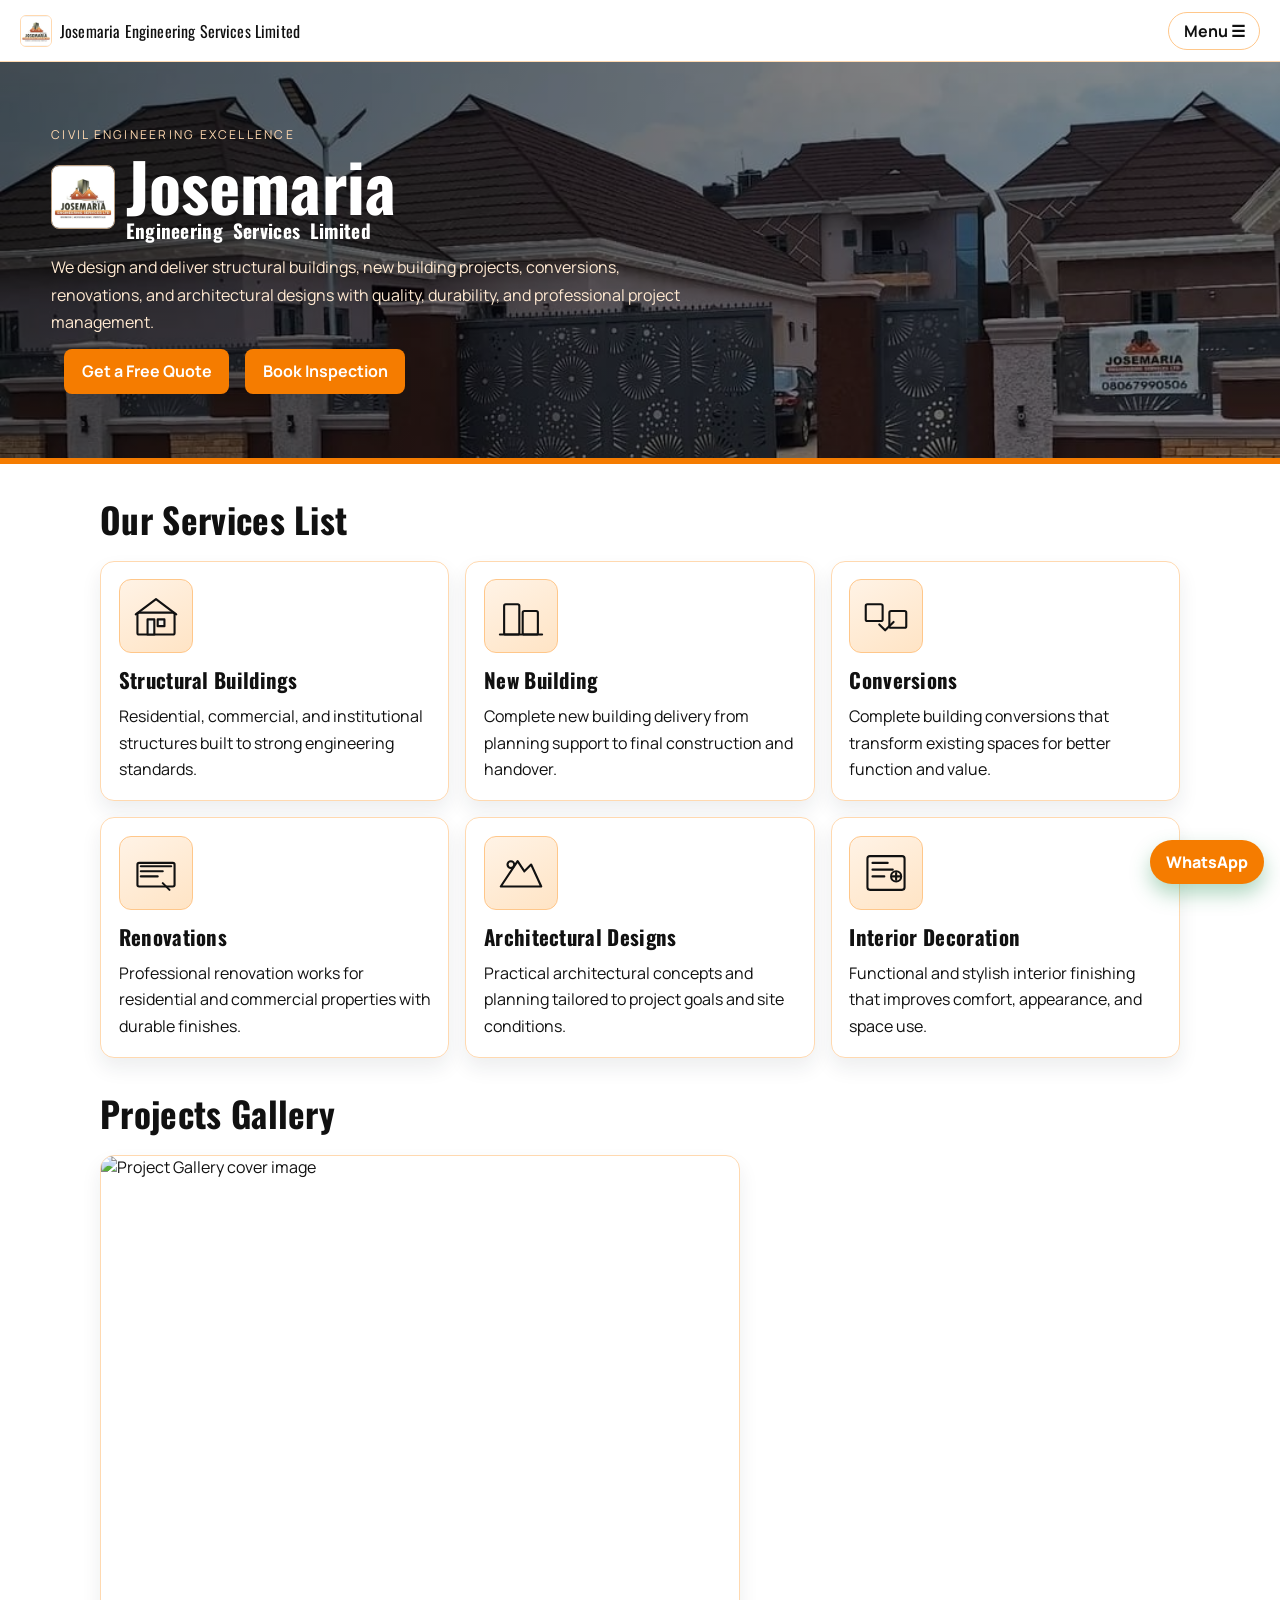
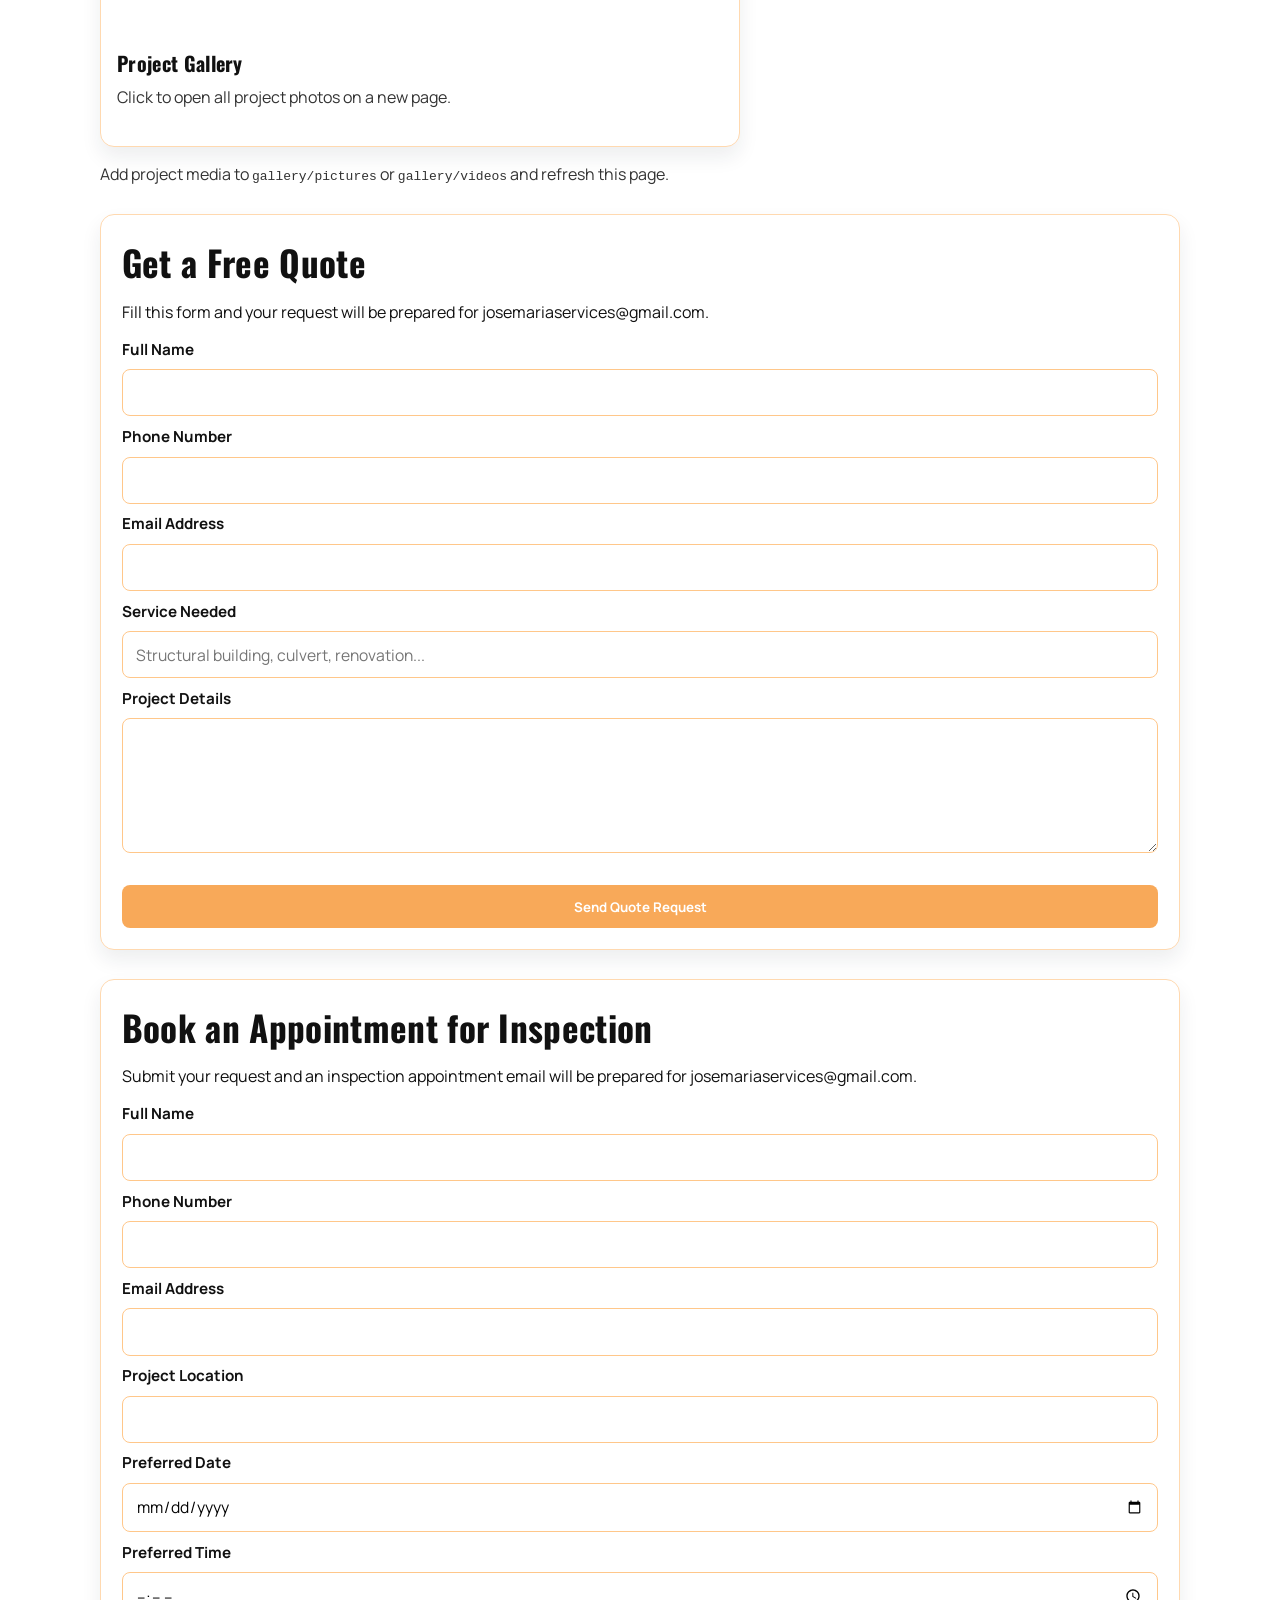
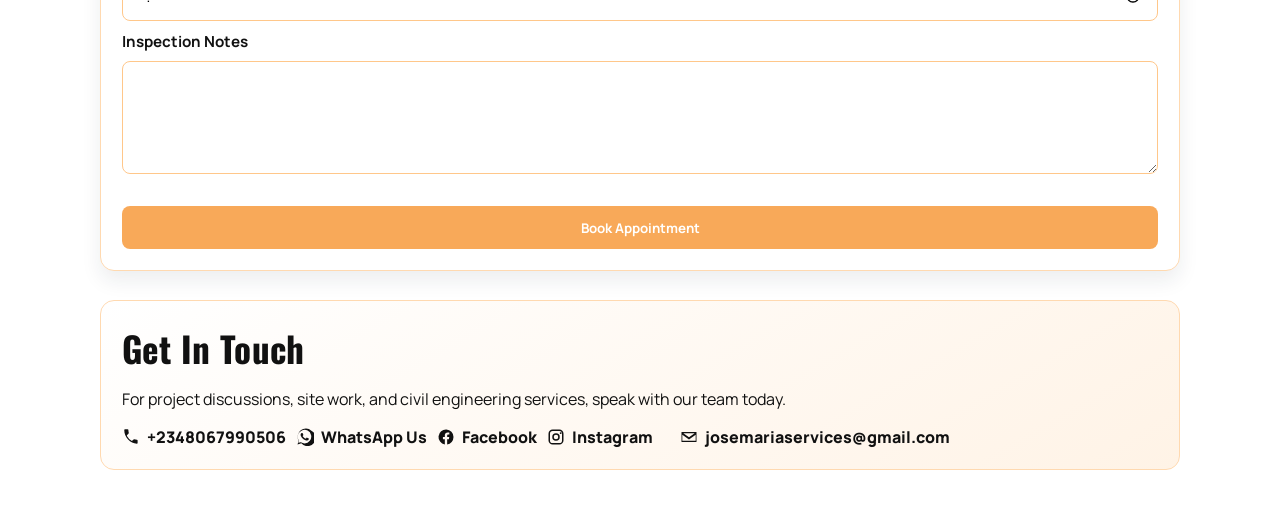
==== index.html @ 74c42b62 "Initial website build for Josemaria Engineering Services Limited" ====
<!doctype html>
<html lang="en">
  <head>
    <meta charset="UTF-8" />
    <meta name="viewport" content="width=device-width, initial-scale=1.0" />
    <title>Josemaria Engineering Services Limited</title>
    <meta
      name="description"
      content="Josemaria Engineering Services Limited delivers structural buildings, new building projects, conversions, renovations, and architectural designs."
    />
    <link rel="preconnect" href="https://fonts.googleapis.com" />
    <link rel="preconnect" href="https://fonts.gstatic.com" crossorigin />
    <link
      href="https://fonts.googleapis.com/css2?family=Oswald:wght@400;500;700&family=Manrope:wght@400;500;700&display=swap"
      rel="stylesheet"
    />
    <script src="https://www.google.com/recaptcha/api.js" async defer></script>
    <link rel="stylesheet" href="styles.css" />
  </head>
  <body>
    <nav class="site-nav" aria-label="Primary navigation">
      <div class="nav-inner">
        <div class="nav-links">
          <details class="nav-menu">
            <summary class="nav-menu-btn" aria-label="Open menu">Menu &#9776;</summary>
            <div class="nav-menu-panel">
              <a href="index.html">Home</a>
              <a href="services.html">Services</a>
              <a href="career.html">Career</a>
              <a href="about.html">About Us</a>
              <a href="index.html#contact-title">Contact</a>
            </div>
          </details>
        </div>
        <a class="nav-brand" href="index.html" aria-label="Josemaria Engineering Services Limited home">
          <img class="nav-logo" src="logo.png" alt="Josemaria Engineering Services Limited logo" />
          <span class="nav-company">Josemaria Engineering Services Limited</span>
        </a>
      </div>
    </nav>

    <header class="hero" aria-labelledby="company-name">
      <p class="eyebrow">Civil Engineering Excellence</p>
      <h1 id="company-name" class="hero-company">
        <img class="hero-company-logo" src="logo.png" alt="Josemaria logo" />
        <span class="hero-company-text">
          <span class="hero-company-main">Josemaria</span>
          <span class="hero-company-sub">
            <span>Engineering</span>
            <span>Services</span>
            <span>Limited</span>
          </span>
        </span>
      </h1>
      <p class="lead">
        We design and deliver structural buildings, new building projects, conversions, renovations, and
        architectural designs with quality, durability, and professional project management.
      </p>
      <a class="quote-hero" href="#quote-form">Get a Free Quote</a>
      <a class="appointment-hero" href="#appointment-form">Book Inspection</a>
    </header>

    <main class="site-shell">
      <section aria-labelledby="services-title">
        <h2 id="services-title">Our Services List</h2>
        <div class="grid">
          <article class="card">
            <div class="service-art" aria-hidden="true">
              <svg viewBox="0 0 64 64">
                <rect x="10" y="28" width="44" height="26" rx="2"></rect>
                <rect x="22" y="36" width="8" height="18" fill="#f6f1e8"></rect>
                <rect x="34" y="36" width="8" height="8" fill="#f6f1e8"></rect>
                <path d="M8 30l24-18 24 18"></path>
              </svg>
            </div>
            <h3>Structural Buildings</h3>
            <p>Residential, commercial, and institutional structures built to strong engineering standards.</p>
          </article>
          <article class="card">
            <div class="service-art" aria-hidden="true">
              <svg viewBox="0 0 64 64">
                <rect x="12" y="18" width="18" height="36" rx="2"></rect>
                <rect x="34" y="26" width="18" height="28" rx="2"></rect>
                <path d="M7 54h50"></path>
              </svg>
            </div>
            <h3>New Building</h3>
            <p>Complete new building delivery from planning support to final construction and handover.</p>
          </article>
          <article class="card">
            <div class="service-art" aria-hidden="true">
              <svg viewBox="0 0 64 64">
                <rect x="8" y="18" width="20" height="20" rx="2"></rect>
                <rect x="36" y="26" width="20" height="20" rx="2"></rect>
                <path d="M24 42l7 7 10-10"></path>
              </svg>
            </div>
            <h3>Conversions</h3>
            <p>Complete building conversions that transform existing spaces for better function and value.</p>
          </article>
          <article class="card">
            <div class="service-art" aria-hidden="true">
              <svg viewBox="0 0 64 64">
                <rect x="10" y="20" width="44" height="28" rx="2"></rect>
                <path d="M14 24h36M14 30h26M14 36h20"></path>
                <path d="M40 44l8 8"></path>
              </svg>
            </div>
            <h3>Renovations</h3>
            <p>Professional renovation works for residential and commercial properties with durable finishes.</p>
          </article>
          <article class="card">
            <div class="service-art" aria-hidden="true">
              <svg viewBox="0 0 64 64">
                <path d="M8 48l20-30 8 12 8-8 12 26H8z"></path>
                <circle cx="20" cy="22" r="4"></circle>
              </svg>
            </div>
            <h3>Architectural Designs</h3>
            <p>Practical architectural concepts and planning tailored to project goals and site conditions.</p>
          </article>
          <article class="card">
            <div class="service-art" aria-hidden="true">
              <svg viewBox="0 0 64 64">
                <rect x="10" y="12" width="44" height="40" rx="3"></rect>
                <path d="M16 20h18M16 28h24M16 36h14"></path>
                <circle cx="44" cy="36" r="6"></circle>
                <path d="M44 32v8M40 36h8"></path>
              </svg>
            </div>
            <h3>Interior Decoration</h3>
            <p>Functional and stylish interior finishing that improves comfort, appearance, and space use.</p>
          </article>
        </div>
      </section>

      <section aria-labelledby="projects-title">
        <h2 id="projects-title">Projects Gallery</h2>
        <a class="gallery-cover" id="gallery-cover" href="gallery.html" hidden>
          <img id="gallery-cover-image" class="gallery-cover-image" src="" alt="Project Gallery cover image" loading="lazy" />
          <div class="gallery-cover-body">
            <h3>Project Gallery</h3>
            <p>Click to open all project photos on a new page.</p>
            <span id="gallery-count" class="gallery-count"></span>
          </div>
        </a>
        <p class="gallery-empty" id="gallery-empty" hidden>
          Add project media to <code>gallery/pictures</code> or <code>gallery/videos</code> and refresh this page.
        </p>
      </section>

      <section class="quote-section" id="quote-form" aria-labelledby="quote-title">
        <h2 id="quote-title">Get a Free Quote</h2>
        <p>Fill this form and your request will be prepared for josemariaservices@gmail.com.</p>
        <form class="quote-form" action="mailto:josemariaservices@gmail.com" method="post" enctype="text/plain">
          <label for="name">Full Name</label>
          <input id="name" name="Full Name" type="text" required />

          <label for="phone">Phone Number</label>
          <input id="phone" name="Phone Number" type="tel" required />

          <label for="email">Email Address</label>
          <input id="email" name="Email Address" type="email" required />

          <label for="service">Service Needed</label>
          <input id="service" name="Service Needed" type="text" placeholder="Structural building, culvert, renovation..." required />

          <label for="details">Project Details</label>
          <textarea id="details" name="Project Details" rows="5" required></textarea>

          <div class="recaptcha-wrap">
            <div class="g-recaptcha" data-sitekey="YOUR_RECAPTCHA_SITE_KEY" data-callback="onQuoteCaptcha"></div>
          </div>

          <button id="quote-submit" type="submit" disabled>Send Quote Request</button>
        </form>
      </section>

      <section class="appointment-section" id="appointment-form" aria-labelledby="appointment-title">
        <h2 id="appointment-title">Book an Appointment for Inspection</h2>
        <p>Submit your request and an inspection appointment email will be prepared for josemariaservices@gmail.com.</p>
        <form class="appointment-form" action="mailto:josemariaservices@gmail.com" method="post" enctype="text/plain">
          <label for="appointment-name">Full Name</label>
          <input id="appointment-name" name="Full Name" type="text" required />

          <label for="appointment-phone">Phone Number</label>
          <input id="appointment-phone" name="Phone Number" type="tel" required />

          <label for="appointment-email">Email Address</label>
          <input id="appointment-email" name="Email Address" type="email" required />

          <label for="appointment-location">Project Location</label>
          <input id="appointment-location" name="Project Location" type="text" required />

          <label for="appointment-date">Preferred Date</label>
          <input id="appointment-date" name="Preferred Date" type="date" required />

          <label for="appointment-time">Preferred Time</label>
          <input id="appointment-time" name="Preferred Time" type="time" required />

          <label for="appointment-notes">Inspection Notes</label>
          <textarea id="appointment-notes" name="Inspection Notes" rows="4" required></textarea>

          <div class="recaptcha-wrap">
            <div class="g-recaptcha" data-sitekey="YOUR_RECAPTCHA_SITE_KEY" data-callback="onAppointmentCaptcha"></div>
          </div>

          <button id="appointment-submit" type="submit" disabled>Book Appointment</button>
        </form>
      </section>

      <section class="contact" aria-labelledby="contact-title">
        <h2 id="contact-title">Get In Touch</h2>
        <p>For project discussions, site work, and civil engineering services, speak with our team today.</p>
        <div class="contact-options straight-line">
          <a class="contact-option-link" href="tel:+2348067990506">
            <svg class="contact-option-icon" viewBox="0 0 24 24" aria-hidden="true">
              <path d="M6.6 10.8a15.2 15.2 0 0 0 6.6 6.6l2.2-2.2a1 1 0 0 1 1-.24c1.08.36 2.22.54 3.42.54a1 1 0 0 1 1 1V20a1 1 0 0 1-1 1C11.3 21 3 12.7 3 2.8a1 1 0 0 1 1-1h3.5a1 1 0 0 1 1 1c0 1.2.18 2.34.54 3.42a1 1 0 0 1-.24 1l-2.2 2.58z"></path>
            </svg>
            +2348067990506
          </a>
          <a class="contact-option-link" href="https://wa.me/2348067990506" target="_blank" rel="noreferrer">
            <svg class="contact-option-icon" viewBox="0 0 24 24" aria-hidden="true">
              <path d="M20.5 3.5A11 11 0 0 0 3.56 17.06L2 22l5.06-1.52A11 11 0 1 0 20.5 3.5zm-8.95 17c-1.76 0-3.49-.47-5-1.36l-.36-.21-3 .9.9-2.93-.23-.38a9.01 9.01 0 1 1 7.69 3.98zm4.93-6.74c-.27-.14-1.57-.77-1.81-.86-.24-.09-.42-.14-.6.14s-.69.86-.85 1.04c-.16.18-.32.2-.6.07-.27-.14-1.13-.42-2.15-1.35-.8-.71-1.34-1.6-1.5-1.87-.16-.27-.02-.42.12-.56.13-.13.27-.32.4-.47.14-.16.18-.27.27-.45.09-.18.05-.34-.02-.47-.07-.14-.6-1.45-.83-1.98-.22-.54-.45-.46-.6-.47h-.51c-.18 0-.47.07-.72.34-.24.27-.95.93-.95 2.26s.98 2.62 1.11 2.81c.14.18 1.9 2.9 4.62 4.06.65.28 1.16.45 1.56.57.66.21 1.25.18 1.72.11.52-.08 1.57-.64 1.79-1.26.22-.63.22-1.16.16-1.27-.07-.11-.24-.18-.51-.32z"></path>
            </svg>
            WhatsApp Us
          </a>
          <a class="contact-option-link" href="https://www.facebook.com/josemariaservices" target="_blank" rel="noreferrer">
            <svg class="contact-option-icon" viewBox="0 0 24 24" aria-hidden="true">
              <path d="M22 12a10 10 0 1 0-11.56 9.88v-6.99H7.9V12h2.54V9.8c0-2.5 1.49-3.88 3.77-3.88 1.09 0 2.23.2 2.23.2v2.46h-1.26c-1.24 0-1.63.77-1.63 1.56V12h2.77l-.44 2.89h-2.33v6.99A10 10 0 0 0 22 12z"></path>
            </svg>
            Facebook
          </a>
          <a class="contact-option-link" href="https://www.instagram.com/_josemariaservices" target="_blank" rel="noreferrer">
            <svg class="contact-option-icon" viewBox="0 0 24 24" aria-hidden="true">
              <path d="M7.5 2h9A5.5 5.5 0 0 1 22 7.5v9a5.5 5.5 0 0 1-5.5 5.5h-9A5.5 5.5 0 0 1 2 16.5v-9A5.5 5.5 0 0 1 7.5 2zm0 2A3.5 3.5 0 0 0 4 7.5v9A3.5 3.5 0 0 0 7.5 20h9a3.5 3.5 0 0 0 3.5-3.5v-9A3.5 3.5 0 0 0 16.5 4h-9zm10.75 1.5a1.25 1.25 0 1 1 0 2.5 1.25 1.25 0 0 1 0-2.5zM12 7a5 5 0 1 1 0 10 5 5 0 0 1 0-10zm0 2a3 3 0 1 0 0 6 3 3 0 0 0 0-6z"></path>
            </svg>
            Instagram
          </a>
          <a class="email-link" href="mailto:josemariaservices@gmail.com" aria-label="Email josemariaservices@gmail.com">
            <svg class="email-icon" viewBox="0 0 24 24" aria-hidden="true">
              <path d="M3 6h18v12H3V6zm2.2 1.5L12 12.4l6.8-4.9H5.2zm14.8 9V9.2L12 14.9 4 9.2v7.3h16z"></path>
            </svg>
            josemariaservices@gmail.com
          </a>
        </div>
      </section>
    </main>

    <a class="whatsapp-float" href="https://wa.me/2348067990506" target="_blank" rel="noreferrer" aria-label="Chat on WhatsApp">WhatsApp</a>

    <script>
      const galleryCover = document.getElementById("gallery-cover");
      const galleryCoverImage = document.getElementById("gallery-cover-image");
      const galleryCount = document.getElementById("gallery-count");
      const emptyState = document.getElementById("gallery-empty");
      const quoteForm = document.querySelector(".quote-form");
      const appointmentForm = document.querySelector(".appointment-form");
      const quoteSubmit = document.getElementById("quote-submit");
      const appointmentSubmit = document.getElementById("appointment-submit");
      let quoteCaptchaPassed = false;
      let appointmentCaptchaPassed = false;

      function getCoverIndex(images) {
        const projectCoverIndex = images.findIndex((img) => /project\.png/i.test(img));
        if (projectCoverIndex >= 0) {
          return projectCoverIndex;
        }

        const galleryOneIndex = images.findIndex((img) => /galleryphoto1\./i.test(img));
        return galleryOneIndex >= 0 ? galleryOneIndex : 0;
      }

      function sortGallery(images) {
        return [...images].sort((a, b) => {
          const aIsCover = /project\.png/i.test(a) ? 0 : /galleryphoto1\./i.test(a) ? 1 : 2;
          const bIsCover = /project\.png/i.test(b) ? 0 : /galleryphoto1\./i.test(b) ? 1 : 2;
          if (aIsCover !== bIsCover) {
            return aIsCover - bIsCover;
          }
          return a.localeCompare(b);
        });
      }

      function toggleSubmitButtons() {
        quoteSubmit.disabled = !quoteCaptchaPassed;
        appointmentSubmit.disabled = !appointmentCaptchaPassed;
      }

      window.onQuoteCaptcha = function () {
        quoteCaptchaPassed = true;
        toggleSubmitButtons();
      };

      window.onAppointmentCaptcha = function () {
        appointmentCaptchaPassed = true;
        toggleSubmitButtons();
      };

      quoteForm.addEventListener("submit", (event) => {
        if (!quoteCaptchaPassed) {
          event.preventDefault();
          alert("Please complete the 'I am not a robot' check before sending your quote request.");
        }
      });

      appointmentForm.addEventListener("submit", (event) => {
        if (!appointmentCaptchaPassed) {
          event.preventDefault();
          alert("Please complete the 'I am not a robot' check before booking your appointment.");
        }
      });

      function renderProjects(images) {
        if (!images.length) {
          emptyState.hidden = false;
          galleryCover.hidden = true;
          return;
        }

        emptyState.hidden = true;
        const coverSrc = images[getCoverIndex(images)];
        galleryCoverImage.src = coverSrc;
        galleryCount.textContent = `${images.length} photos`;
        galleryCover.hidden = false;
      }

      fetch("/api/gallery")
        .then((res) => res.json())
        .then((data) => {
          const images = Array.isArray(data.images) ? sortGallery(data.images) : [];
          renderProjects(images);
        })
        .catch(() => renderProjects([]));
    </script>
  </body>
</html>
---- styles.css ----
:root {
  --steel-900: #111111;
  --steel-800: #1b1b1b;
  --steel-700: #242424;
  --sand-100: #fff3e6;
  --sand-50: #ffffff;
  --accent: #f57c00;
  --accent-dark: #d86800;
  --text: #111111;
  --white: #ffffff;
}

* {
  box-sizing: border-box;
}

body {
  margin: 0;
  font-family: "Manrope", sans-serif;
  color: var(--text);
  background: #ffffff;
}

.site-nav {
  position: sticky;
  top: 0;
  z-index: 120;
  background: #ffffff;
  border-bottom: 1px solid #ffd9b0;
  padding: 0.72rem 1rem;
}

.nav-inner {
  width: min(1240px, 100%);
  margin: 0 auto;
  display: flex;
  flex-wrap: wrap;
  justify-content: space-between;
  align-items: center;
  gap: 0.8rem;
}

.nav-links {
  order: 2;
  margin-left: auto;
  position: relative;
}

.nav-menu {
  position: relative;
}

.nav-menu-btn {
  list-style: none;
  border: 1px solid #ffc78a;
  border-radius: 999px;
  padding: 0.45rem 0.9rem;
  font-weight: 700;
  color: #111111;
  background: #ffffff;
  cursor: pointer;
}

.nav-menu-btn:hover,
.nav-menu-btn:focus-visible {
  color: #d86800;
  border-color: #f57c00;
}

.nav-menu-btn::-webkit-details-marker {
  display: none;
}

.nav-menu-panel {
  position: absolute;
  right: 0;
  top: calc(100% + 0.45rem);
  min-width: 220px;
  background: #ffffff;
  border: 1px solid #ffd9b0;
  border-radius: 12px;
  box-shadow: 0 12px 24px rgba(17, 17, 17, 0.12);
  padding: 0.45rem;
}

.nav-menu-panel a {
  display: block;
  text-decoration: none;
  color: #111111;
  font-weight: 700;
  border-radius: 8px;
  padding: 0.5rem 0.6rem;
}

.nav-menu-panel a:hover,
.nav-menu-panel a:focus-visible {
  background: #fff3e6;
  color: #d86800;
}

.nav-brand {
  order: 1;
  margin-right: auto;
  display: inline-flex;
  align-items: center;
  gap: 0.5rem;
  text-decoration: none;
  color: #111111;
}

.nav-logo {
  width: 32px;
  height: 32px;
  border-radius: 6px;
  border: 1px solid #ffd9b0;
  object-fit: cover;
}

.nav-company {
  font-family: "Oswald", sans-serif;
  font-size: 1rem;
  letter-spacing: 0.01rem;
  line-height: 1;
}

.hero {
  background:
    linear-gradient(115deg, rgba(0, 0, 0, 0.62), rgba(0, 0, 0, 0.36)),
    url("header.png") center / cover no-repeat,
    linear-gradient(130deg, var(--steel-900), var(--steel-700));
  color: var(--white);
  padding: clamp(2rem, 5vw, 4.5rem) clamp(1rem, 4vw, 5rem);
  border-bottom: 6px solid var(--accent);
  animation: rise 700ms ease-out both;
}

.brand-bar {
  margin-bottom: 1rem;
}

.logo {
  width: clamp(88px, 12vw, 130px);
  height: auto;
  display: block;
  border-radius: 10px;
  border: 1px solid rgba(255, 255, 255, 0.25);
  background: rgba(255, 255, 255, 0.08);
}

.eyebrow {
  margin: 0;
  text-transform: uppercase;
  letter-spacing: 0.14rem;
  font-size: 0.76rem;
  color: #ffd9b0;
}

h1,
h2,
h3 {
  font-family: "Oswald", sans-serif;
  letter-spacing: 0.02rem;
  margin-top: 0;
}

h1 {
  margin: 0.65rem 0 0.9rem;
  font-size: clamp(2rem, 5vw, 4rem);
  line-height: 1.08;
  max-width: 14ch;
}

.hero-company {
  display: inline-flex;
  align-items: center;
  gap: 0.65rem;
  max-width: 100%;
}

.hero-company-logo {
  width: clamp(44px, 7vw, 64px);
  height: clamp(44px, 7vw, 64px);
  object-fit: cover;
  border-radius: 8px;
  border: 1px solid rgba(255, 217, 176, 0.7);
  flex: 0 0 auto;
}

.hero-company-text {
  display: inline-flex;
  flex-direction: column;
  line-height: 1;
  min-width: max-content;
}

.hero-company-main {
  font-size: clamp(2.2rem, 5.2vw, 4.2rem);
  line-height: 0.96;
  letter-spacing: 0.01rem;
}

.hero-company-sub {
  margin-top: 0.2rem;
  display: flex;
  justify-content: flex-start;
  gap: clamp(0.25rem, 0.8vw, 0.6rem);
  font-size: clamp(0.82rem, 1.7vw, 1.2rem);
  letter-spacing: 0.02rem;
  color: #ffffff;
}

.lead {
  margin: 0;
  max-width: 65ch;
  line-height: 1.7;
  color: #ffe9d1;
}

.cta {
  margin-top: 1.35rem;
  display: inline-block;
  text-decoration: none;
  color: var(--white);
  background: var(--accent);
  padding: 0.72rem 1.1rem;
  border-radius: 8px;
  font-weight: 700;
  transition: background-color 180ms ease, transform 180ms ease;
}

.cta:hover,
.cta:focus-visible {
  background: var(--accent-dark);
  transform: translateY(-2px);
}

.quote-hero {
  margin-top: 0.8rem;
  margin-left: 0.8rem;
  display: inline-block;
  text-decoration: none;
  color: #ffffff;
  background: #f57c00;
  padding: 0.72rem 1.1rem;
  border-radius: 8px;
  font-weight: 700;
  transition: background-color 180ms ease, transform 180ms ease;
}

.quote-hero:hover,
.quote-hero:focus-visible {
  background: #d86800;
  transform: translateY(-2px);
}

.appointment-hero {
  margin-top: 0.8rem;
  margin-left: 0.8rem;
  display: inline-block;
  text-decoration: none;
  color: #ffffff;
  background: #f57c00;
  padding: 0.72rem 1.1rem;
  border-radius: 8px;
  font-weight: 700;
  transition: background-color 180ms ease, transform 180ms ease;
}

.appointment-hero:hover,
.appointment-hero:focus-visible {
  background: #d86800;
  transform: translateY(-2px);
}

.about-hero {
  margin-top: 0.8rem;
  margin-left: 0.8rem;
  display: inline-block;
  text-decoration: none;
  color: #ffffff;
  background: #f57c00;
  padding: 0.72rem 1.1rem;
  border-radius: 8px;
  font-weight: 700;
  transition: background-color 180ms ease, transform 180ms ease;
}

.about-hero:hover,
.about-hero:focus-visible {
  background: #d86800;
  transform: translateY(-2px);
}

.whatsapp-hero {
  margin-top: 0.8rem;
  margin-left: 0.8rem;
  display: inline-block;
  text-decoration: none;
  color: #ffffff;
  border: 1px solid rgba(233, 255, 231, 0.5);
  padding: 0.72rem 1.1rem;
  border-radius: 8px;
  font-weight: 700;
  transition: background-color 180ms ease, border-color 180ms ease, transform 180ms ease;
}

.whatsapp-hero:hover,
.whatsapp-hero:focus-visible {
  background: #f57c00;
  border-color: #f57c00;
  transform: translateY(-2px);
}

.site-shell {
  width: min(1080px, calc(100% - 2rem));
  margin: 1.8rem auto 3.2rem;
}

section + section {
  margin-top: 1.8rem;
}

h2 {
  font-size: clamp(1.6rem, 3vw, 2.2rem);
  margin-bottom: 1rem;
}

.grid {
  display: grid;
  grid-template-columns: repeat(3, minmax(0, 1fr));
  gap: 1rem;
}

.card {
  background: var(--white);
  border: 1px solid #ffd9b0;
  border-radius: 14px;
  padding: 1.1rem;
  box-shadow: 0 10px 20px rgba(27, 39, 51, 0.08);
  animation: rise 700ms ease-out both;
}

.service-art {
  width: 74px;
  height: 74px;
  border-radius: 12px;
  background: linear-gradient(150deg, #fff3e6, #ffe4c5);
  border: 1px solid #ffc78a;
  display: grid;
  place-items: center;
  margin-bottom: 0.7rem;
}

.service-art svg {
  width: 54px;
  height: 54px;
  fill: none;
  stroke: #111111;
  stroke-width: 2.5;
  stroke-linecap: round;
  stroke-linejoin: round;
}

.card h3 {
  font-size: 1.3rem;
  margin-bottom: 0.5rem;
}

.card p {
  margin: 0;
  line-height: 1.65;
}

.gallery-cover {
  display: block;
  width: min(640px, 100%);
  text-align: left;
  border: 1px solid #ffd9b0;
  padding: 0;
  border-radius: 14px;
  overflow: hidden;
  background: var(--white);
  cursor: pointer;
  box-shadow: 0 10px 20px rgba(27, 39, 51, 0.08);
  transition: transform 180ms ease, box-shadow 180ms ease;
  text-decoration: none;
  color: inherit;
}

.gallery-cover:hover,
.gallery-cover:focus-visible {
  transform: translateY(-2px);
  box-shadow: 0 14px 28px rgba(27, 39, 51, 0.14);
}

.gallery-cover-image {
  width: 100%;
  aspect-ratio: 4 / 3;
  object-fit: cover;
  display: block;
}

.gallery-cover-body {
  padding: 0.9rem 1rem 1rem;
}

.gallery-cover-body h3 {
  margin: 0;
  font-size: 1.25rem;
}

.gallery-cover-body p {
  margin: 0.5rem 0 0;
  color: #333333;
}

.gallery-count {
  margin-top: 0.55rem;
  display: inline-block;
  font-weight: 700;
  color: #111111;
}

.gallery-empty {
  color: #333333;
}

.gallery-page-head h1 {
  margin-bottom: 0.35rem;
}

.gallery-page-head p {
  margin-top: 0;
}

.back-link {
  display: inline-block;
  margin-bottom: 0.85rem;
  text-decoration: none;
  color: #111111;
  font-weight: 700;
}

.about-page .back-link {
  color: #ffffff;
}

.back-link:hover,
.back-link:focus-visible {
  text-decoration: underline;
}

.gallery-grid {
  display: grid;
  grid-template-columns: repeat(2, minmax(0, 1fr));
  gap: 1rem;
}

.project-card {
  background: var(--white);
  border: 1px solid #ffd9b0;
  border-radius: 14px;
  overflow: hidden;
  box-shadow: 0 10px 20px rgba(27, 39, 51, 0.08);
}

.project-thumb {
  width: 100%;
  aspect-ratio: 4 / 3;
  object-fit: cover;
  display: block;
}

.project-card h3 {
  margin: 0.9rem 1rem 1rem;
  font-size: 1.2rem;
}

.project-card-plain {
  padding: 0;
}

.about-page {
  background: #ffffff;
}

.about-hero-panel {
  padding: 1.3rem;
  border-radius: 14px;
  border: 1px solid #ffd9b0;
  background:
    linear-gradient(120deg, rgba(0, 0, 0, 0.56), rgba(0, 0, 0, 0.32)),
    url("aboutusheader.png") center / cover no-repeat,
    linear-gradient(145deg, #fffaf2, #f3e6d2);
  box-shadow: 0 12px 24px rgba(27, 39, 51, 0.08);
  color: #ffffff;
}

.about-hero-panel h1 {
  margin-bottom: 0.5rem;
}

.about-hero-panel p {
  margin-top: 0;
}

.why-list {
  margin: 0.3rem 0 0;
  padding-left: 0;
  list-style: none;
  line-height: 1.7;
}

.why-list li {
  position: relative;
  padding-left: 1.55rem;
}

.why-list li::before {
  content: "\2713";
  position: absolute;
  left: 0;
  top: 0.05rem;
  color: var(--accent);
  font-weight: 800;
}

.why-list li + li {
  margin-top: 0.25rem;
}

.faq-item {
  border: 1px solid #ffd9b0;
  border-radius: 10px;
  background: #ffffff;
  padding: 0.75rem 0.85rem;
}

.faq-item + .faq-item {
  margin-top: 0.7rem;
}

.faq-item summary {
  cursor: pointer;
  font-weight: 700;
}

.faq-item p {
  margin: 0.6rem 0 0;
  color: #333333;
}

.about-contact-panel .cta {
  margin-top: 0.1rem;
}

.about-contact-options {
  margin-top: 0.8rem;
}

.contact-option-link {
  display: inline-flex;
  align-items: center;
  gap: 0.42rem;
  text-decoration: none;
  color: #111111;
  font-weight: 800;
}

.contact-option-link:hover,
.contact-option-link:focus-visible {
  text-decoration: underline;
}

.contact-option-icon {
  width: 18px;
  height: 18px;
  fill: currentColor;
}

.quote-section {
  background: #ffffff;
  border: 1px solid #ffd9b0;
  border-radius: 14px;
  padding: 1.3rem;
  box-shadow: 0 10px 20px rgba(27, 39, 51, 0.08);
}

.quote-section p {
  margin-top: -0.2rem;
}

.quote-form {
  display: grid;
  gap: 0.6rem;
}

.quote-form label {
  font-weight: 700;
  font-size: 0.95rem;
}

.quote-form input,
.quote-form textarea {
  width: 100%;
  border: 1px solid #ffc78a;
  border-radius: 8px;
  padding: 0.72rem 0.8rem;
  font-family: "Manrope", sans-serif;
  font-size: 0.98rem;
}

.quote-form input:focus,
.quote-form textarea:focus {
  outline: none;
  border-color: #f57c00;
  box-shadow: 0 0 0 3px rgba(44, 138, 86, 0.18);
}

.quote-form button {
  margin-top: 0.45rem;
  border: 0;
  background: #f57c00;
  color: #ffffff;
  padding: 0.78rem 1rem;
  border-radius: 8px;
  font-weight: 700;
  font-family: "Manrope", sans-serif;
  cursor: pointer;
  transition: background-color 180ms ease, transform 180ms ease;
}

.quote-form button:hover,
.quote-form button:focus-visible {
  background: #d86800;
  transform: translateY(-1px);
}

.quote-form button:disabled {
  opacity: 0.65;
  cursor: not-allowed;
}

.appointment-section {
  background: #ffffff;
  border: 1px solid #ffd9b0;
  border-radius: 14px;
  padding: 1.3rem;
  box-shadow: 0 10px 20px rgba(27, 39, 51, 0.08);
}

.appointment-section p {
  margin-top: -0.2rem;
}

.appointment-form {
  display: grid;
  gap: 0.6rem;
}

.appointment-form label {
  font-weight: 700;
  font-size: 0.95rem;
}

.appointment-form input,
.appointment-form textarea {
  width: 100%;
  border: 1px solid #ffc78a;
  border-radius: 8px;
  padding: 0.72rem 0.8rem;
  font-family: "Manrope", sans-serif;
  font-size: 0.98rem;
}

.appointment-form input:focus,
.appointment-form textarea:focus {
  outline: none;
  border-color: #f57c00;
  box-shadow: 0 0 0 3px rgba(61, 111, 179, 0.18);
}

.appointment-form button {
  margin-top: 0.45rem;
  border: 0;
  background: #f57c00;
  color: #ffffff;
  padding: 0.78rem 1rem;
  border-radius: 8px;
  font-weight: 700;
  font-family: "Manrope", sans-serif;
  cursor: pointer;
  transition: background-color 180ms ease, transform 180ms ease;
}

.appointment-form button:hover,
.appointment-form button:focus-visible {
  background: #d86800;
  transform: translateY(-1px);
}

.appointment-form button:disabled {
  opacity: 0.65;
  cursor: not-allowed;
}

.recaptcha-wrap {
  margin-top: 0.35rem;
}

.contact {
  background: linear-gradient(150deg, #ffffff, #fff3e6);
  border: 1px solid #ffd9b0;
  border-radius: 14px;
  padding: 1.3rem;
}

.contact p {
  margin-top: -0.1rem;
}

.contact-link {
  color: var(--accent-dark);
  font-weight: 800;
  text-decoration: none;
  font-size: 1.1rem;
}

.contact-link:hover,
.contact-link:focus-visible {
  text-decoration: underline;
}

.whatsapp-link {
  margin-left: 1rem;
  color: #f57c00;
  font-weight: 800;
  text-decoration: none;
}

.whatsapp-link:hover,
.whatsapp-link:focus-visible {
  text-decoration: underline;
}

.email-link {
  margin-left: 1rem;
  color: #111111;
  font-weight: 800;
  text-decoration: none;
  display: inline-flex;
  align-items: center;
  gap: 0.35rem;
}

.email-link:hover,
.email-link:focus-visible {
  text-decoration: underline;
}

.email-icon {
  width: 20px;
  height: 20px;
  fill: currentColor;
}

.contact-dropdown {
  margin-top: 0.35rem;
}

.contact-dropdown summary {
  cursor: pointer;
  list-style: none;
}

.contact-dropdown summary::-webkit-details-marker {
  display: none;
}

.contact-options {
  display: flex;
  flex-wrap: wrap;
  gap: 0.65rem;
  margin-top: 0.75rem;
  align-items: center;
}

.contact-options.straight-line {
  flex-wrap: nowrap;
}

.whatsapp-float {
  position: fixed;
  right: 1rem;
  bottom: 1rem;
  z-index: 50;
  text-decoration: none;
  background: #f57c00;
  color: #ffffff;
  font-weight: 800;
  padding: 0.7rem 1rem;
  border-radius: 999px;
  box-shadow: 0 10px 20px rgba(31, 141, 77, 0.35);
  transition: transform 180ms ease, background-color 180ms ease;
}

.whatsapp-float:hover,
.whatsapp-float:focus-visible {
  transform: translateY(-2px);
  background: #d86800;
}

@keyframes rise {
  from {
    opacity: 0;
    transform: translateY(10px);
  }
  to {
    opacity: 1;
    transform: translateY(0);
  }
}

@media (max-width: 900px) {
  .grid {
    grid-template-columns: 1fr 1fr;
  }

  .gallery-grid {
    grid-template-columns: 1fr;
  }
}

@media (max-width: 640px) {
  .site-nav {
    padding: 0.6rem 0.7rem;
  }

  .nav-inner {
    justify-content: space-between;
    gap: 0.55rem;
  }

  .nav-company {
    font-size: 0.84rem;
  }

  .nav-menu-panel {
    min-width: 200px;
  }

  .grid {
    grid-template-columns: 1fr;
  }

  .site-shell {
    width: min(1080px, calc(100% - 1.2rem));
  }

  .whatsapp-hero {
    margin-left: 0;
  }

  .quote-hero {
    margin-left: 0;
  }

  .appointment-hero {
    margin-left: 0;
  }

  .about-hero {
    margin-left: 0;
  }

  .whatsapp-link {
    display: inline-block;
    margin-left: 0;
    margin-top: 0.65rem;
  }

  .email-link {
    display: inline-flex;
    margin-left: 0;
    margin-top: 0.65rem;
  }
}
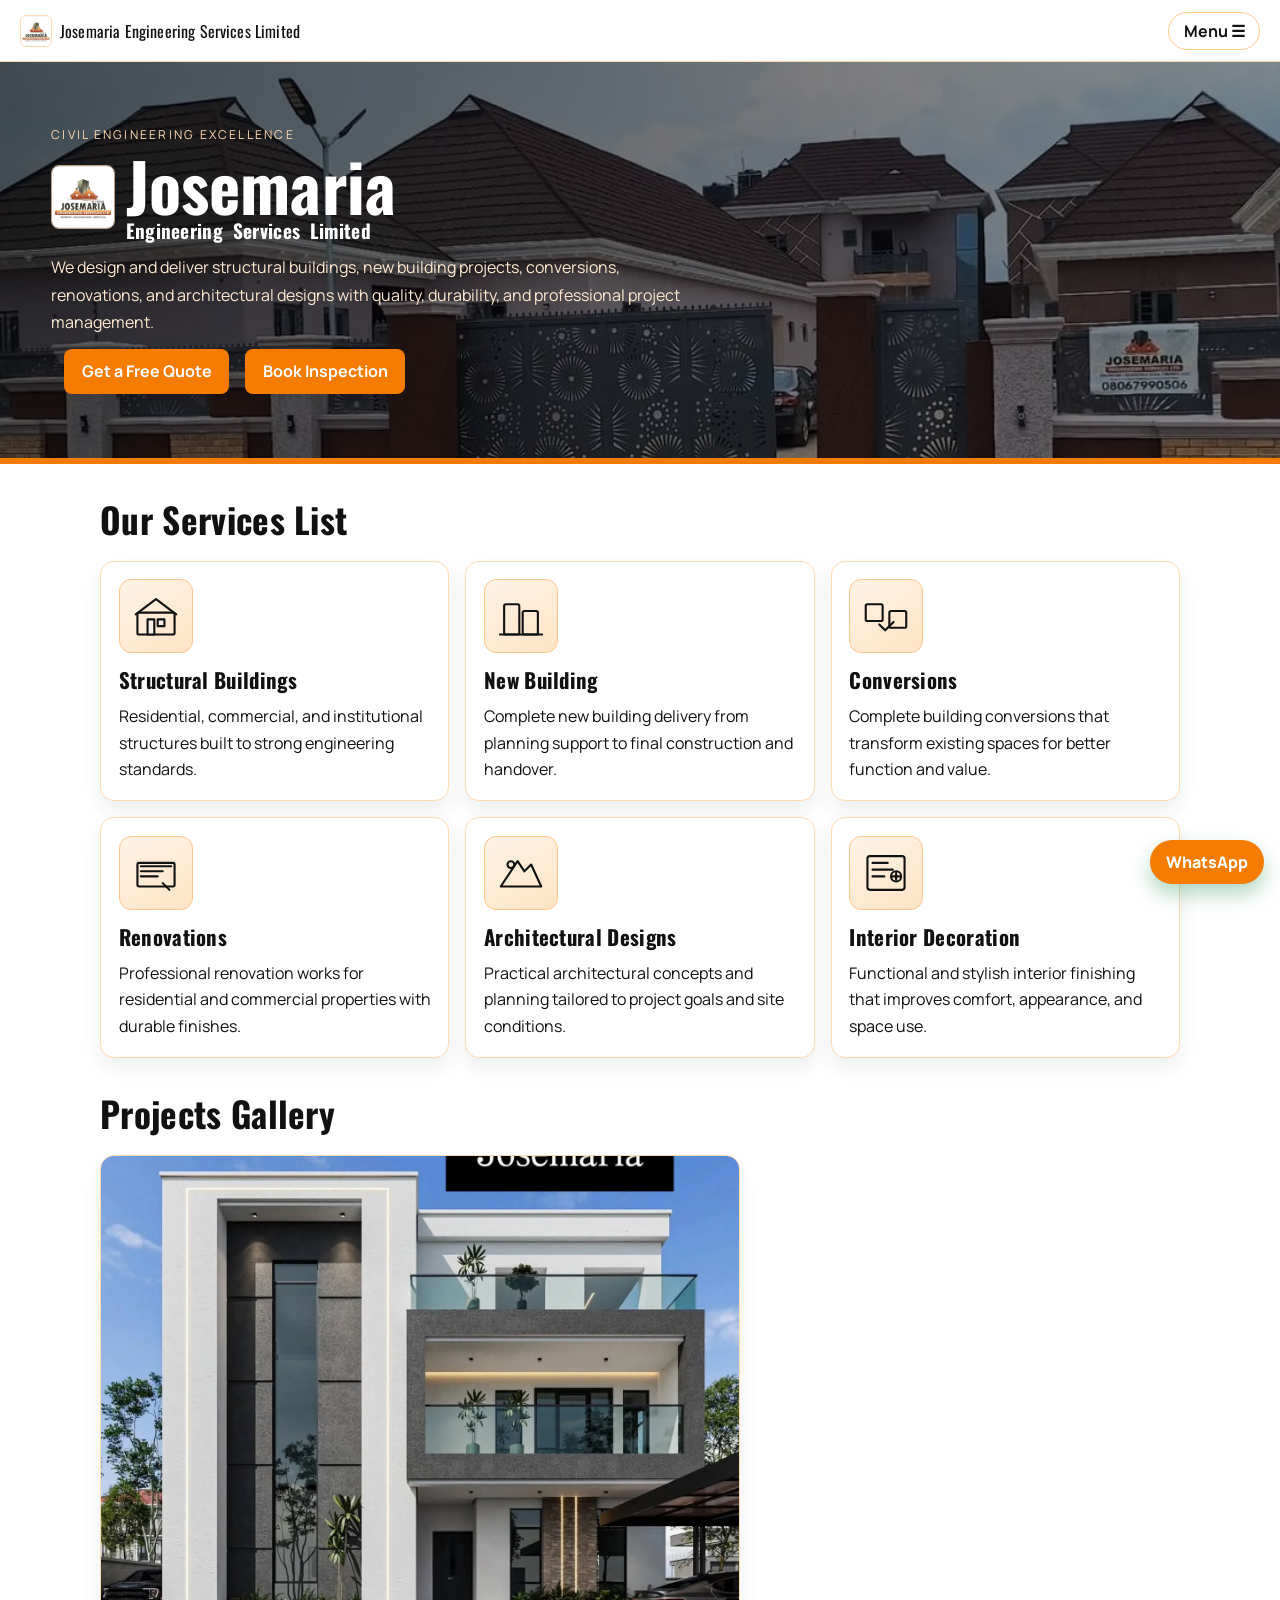
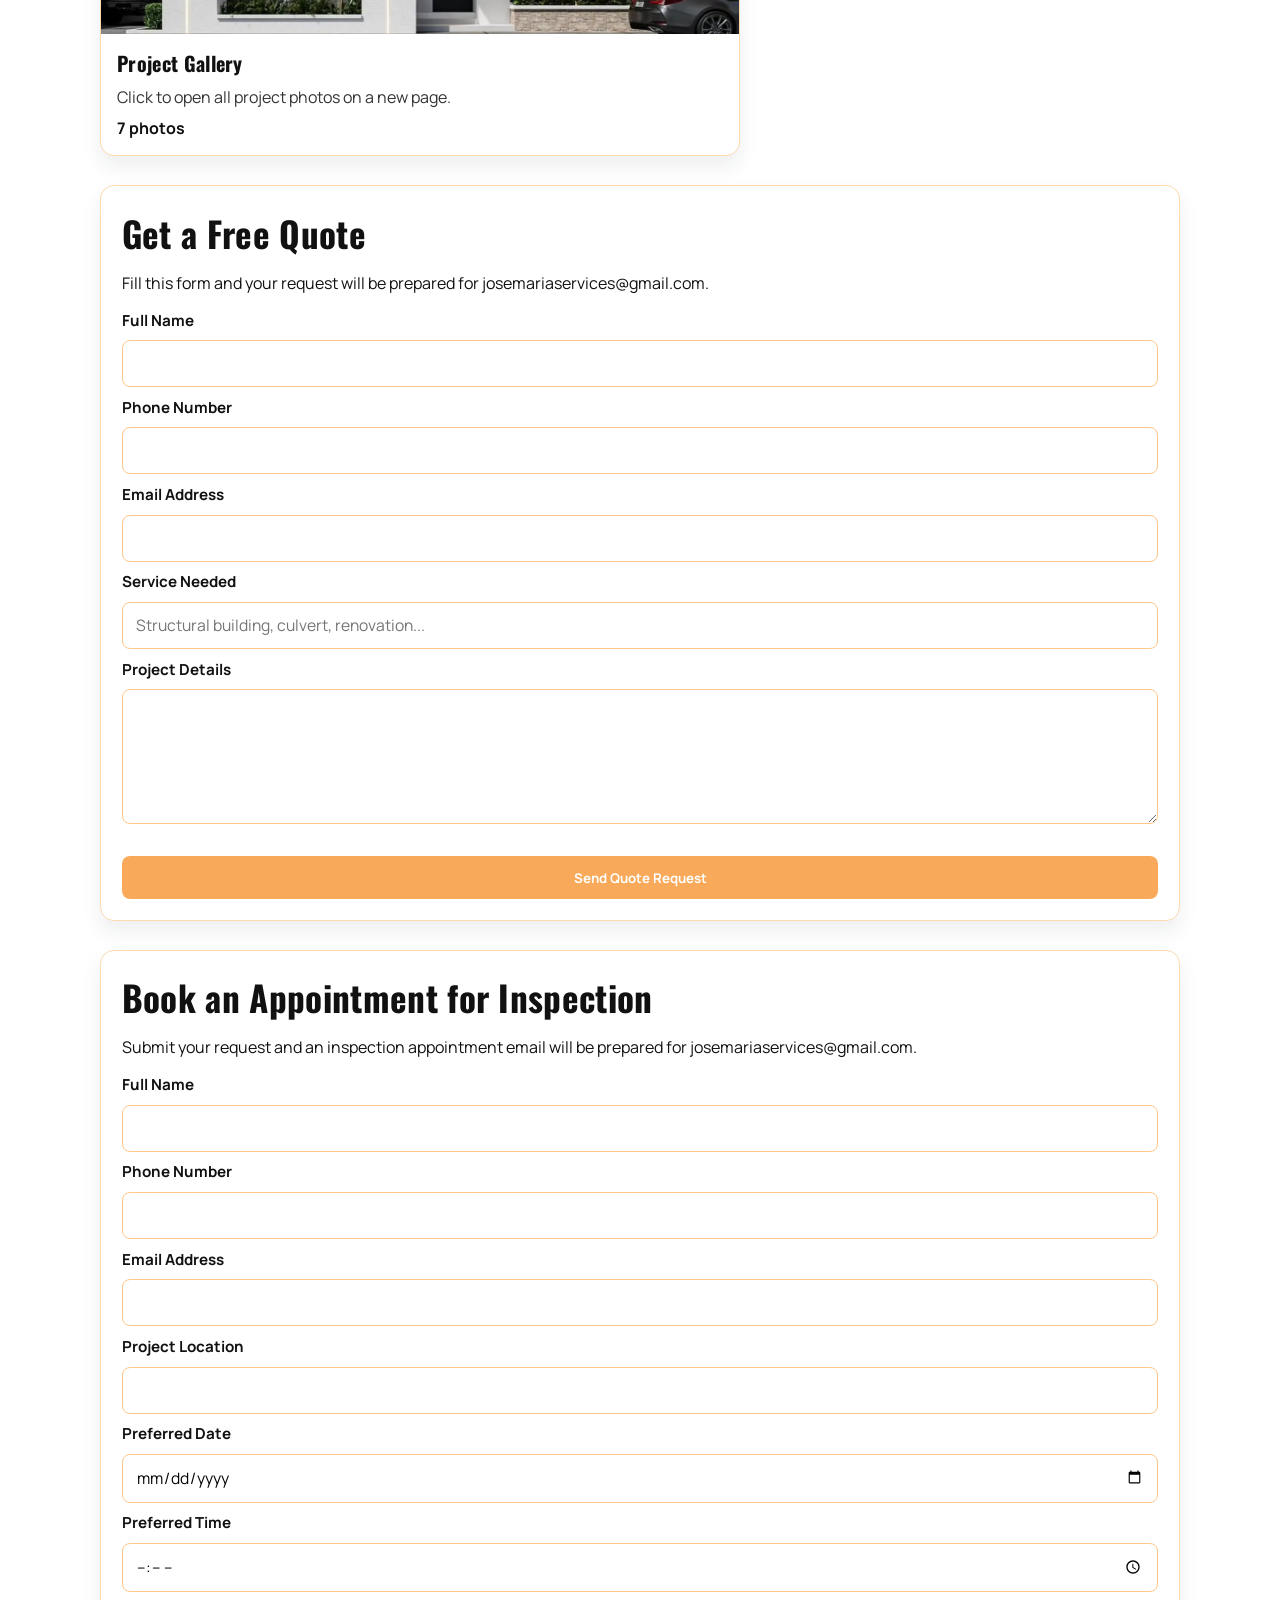
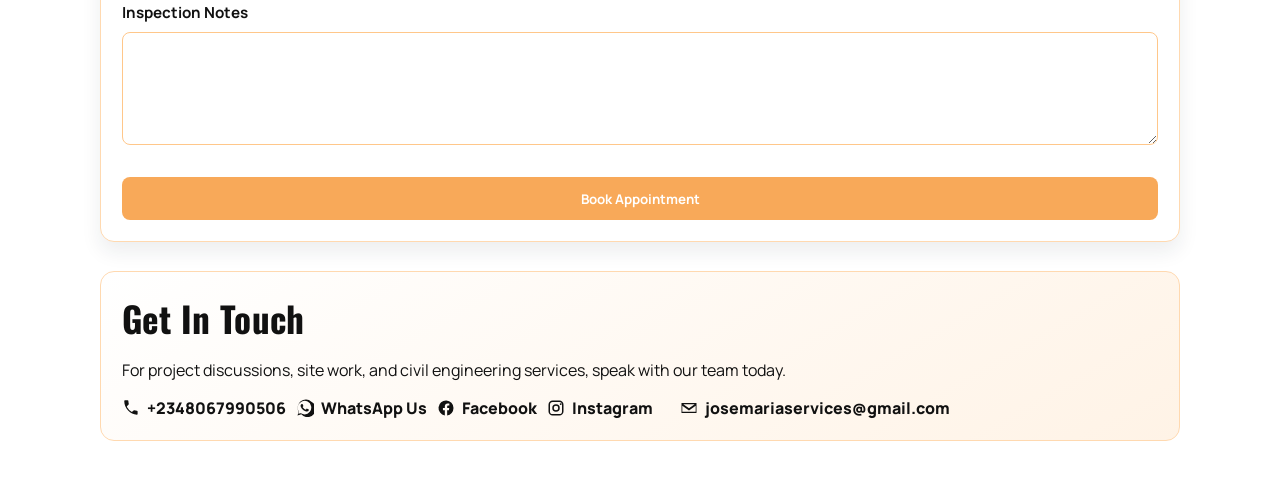
==== commit b150daee: "Add static gallery fallback for live hosting" ====
--- a/index.html
+++ b/index.html
@@ -260,6 +260,15 @@
       const appointmentSubmit = document.getElementById("appointment-submit");
       let quoteCaptchaPassed = false;
       let appointmentCaptchaPassed = false;
+      const fallbackImages = [
+        "gallery/pictures/project.png.jpg",
+        "gallery/pictures/header.png.jpg",
+        "gallery/pictures/aboutusheader.png",
+        "gallery/pictures/Galleryphoto1.jpg",
+        "gallery/pictures/Galleryphoto2.jpg",
+        "gallery/pictures/Galleryphoto3.jpg",
+        "gallery/pictures/Galleryphoto4.jpg"
+      ];
 
       function getCoverIndex(images) {
         const projectCoverIndex = images.findIndex((img) => /project\.png/i.test(img));
@@ -328,10 +337,10 @@
       fetch("/api/gallery")
         .then((res) => res.json())
         .then((data) => {
-          const images = Array.isArray(data.images) ? sortGallery(data.images) : [];
+          const images = Array.isArray(data.images) && data.images.length ? sortGallery(data.images) : fallbackImages;
           renderProjects(images);
         })
-        .catch(() => renderProjects([]));
+        .catch(() => renderProjects(fallbackImages));
     </script>
   </body>
 </html>
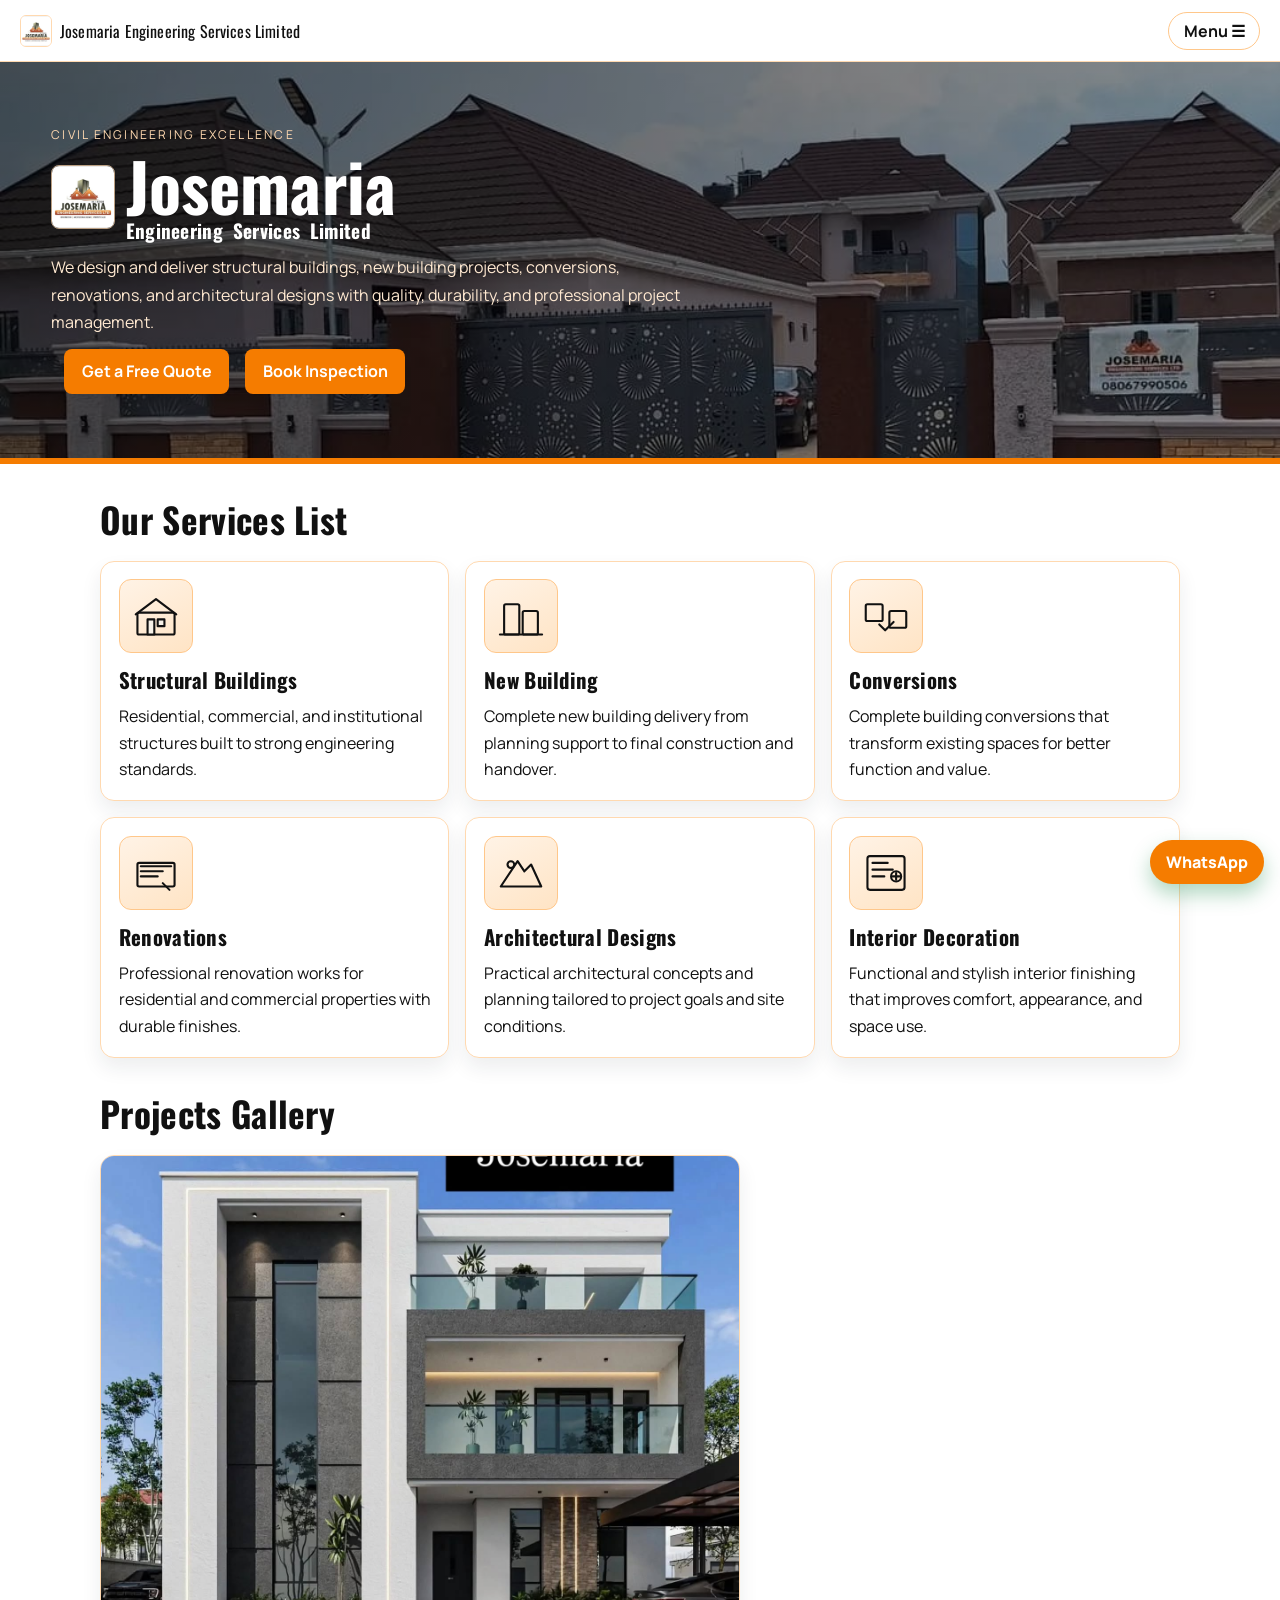
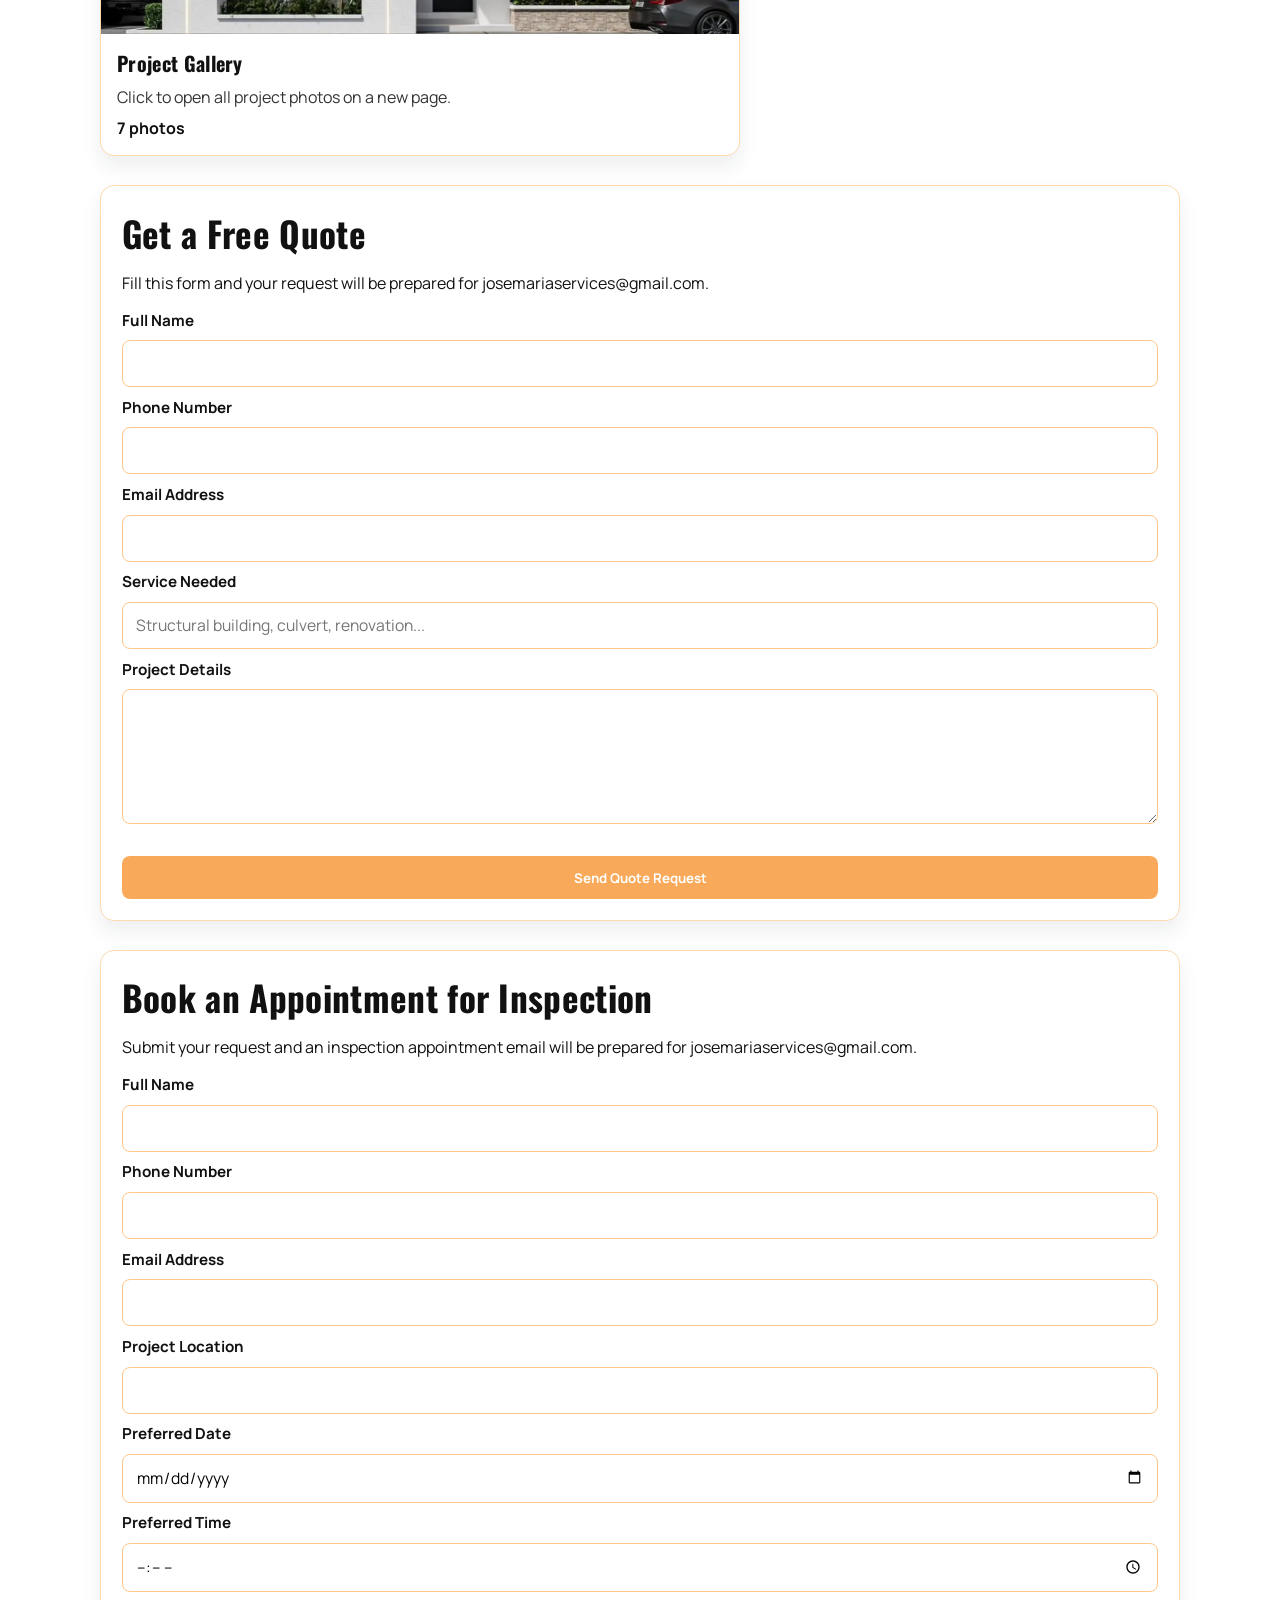
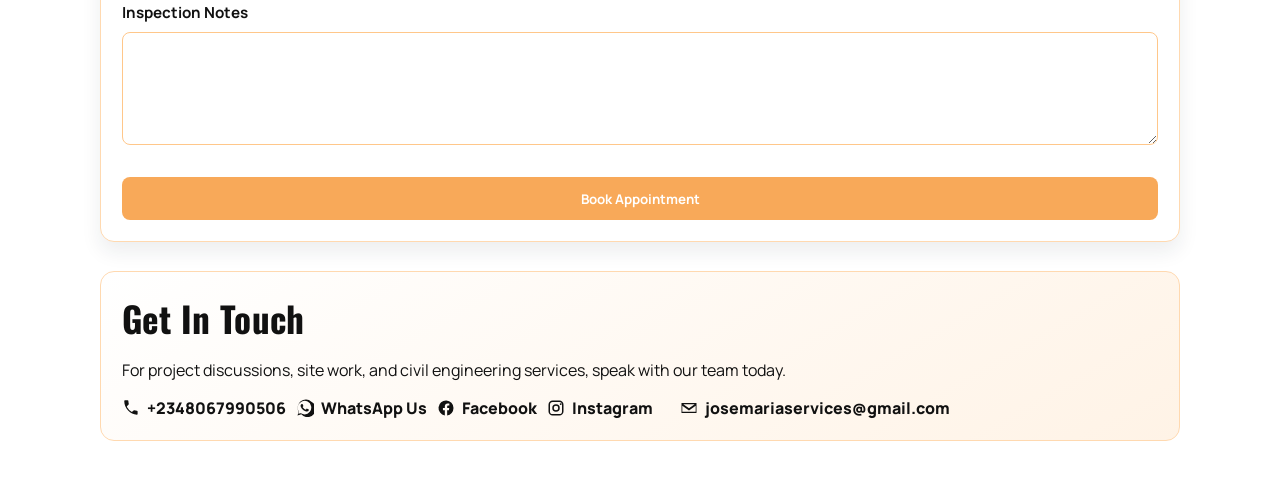
==== commit de8b6b86: "Use Google reCAPTCHA test site key" ====
--- a/index.html
+++ b/index.html
@@ -169,7 +169,7 @@
           <textarea id="details" name="Project Details" rows="5" required></textarea>
 
           <div class="recaptcha-wrap">
-            <div class="g-recaptcha" data-sitekey="YOUR_RECAPTCHA_SITE_KEY" data-callback="onQuoteCaptcha"></div>
+            <div class="g-recaptcha" data-sitekey="6LeIxAcTAAAAAJcZVRqyHh71UMIEGNQ_MXjiZKhI" data-callback="onQuoteCaptcha"></div>
           </div>
 
           <button id="quote-submit" type="submit" disabled>Send Quote Request</button>
@@ -202,7 +202,7 @@
           <textarea id="appointment-notes" name="Inspection Notes" rows="4" required></textarea>
 
           <div class="recaptcha-wrap">
-            <div class="g-recaptcha" data-sitekey="YOUR_RECAPTCHA_SITE_KEY" data-callback="onAppointmentCaptcha"></div>
+            <div class="g-recaptcha" data-sitekey="6LeIxAcTAAAAAJcZVRqyHh71UMIEGNQ_MXjiZKhI" data-callback="onAppointmentCaptcha"></div>
           </div>
 
           <button id="appointment-submit" type="submit" disabled>Book Appointment</button>
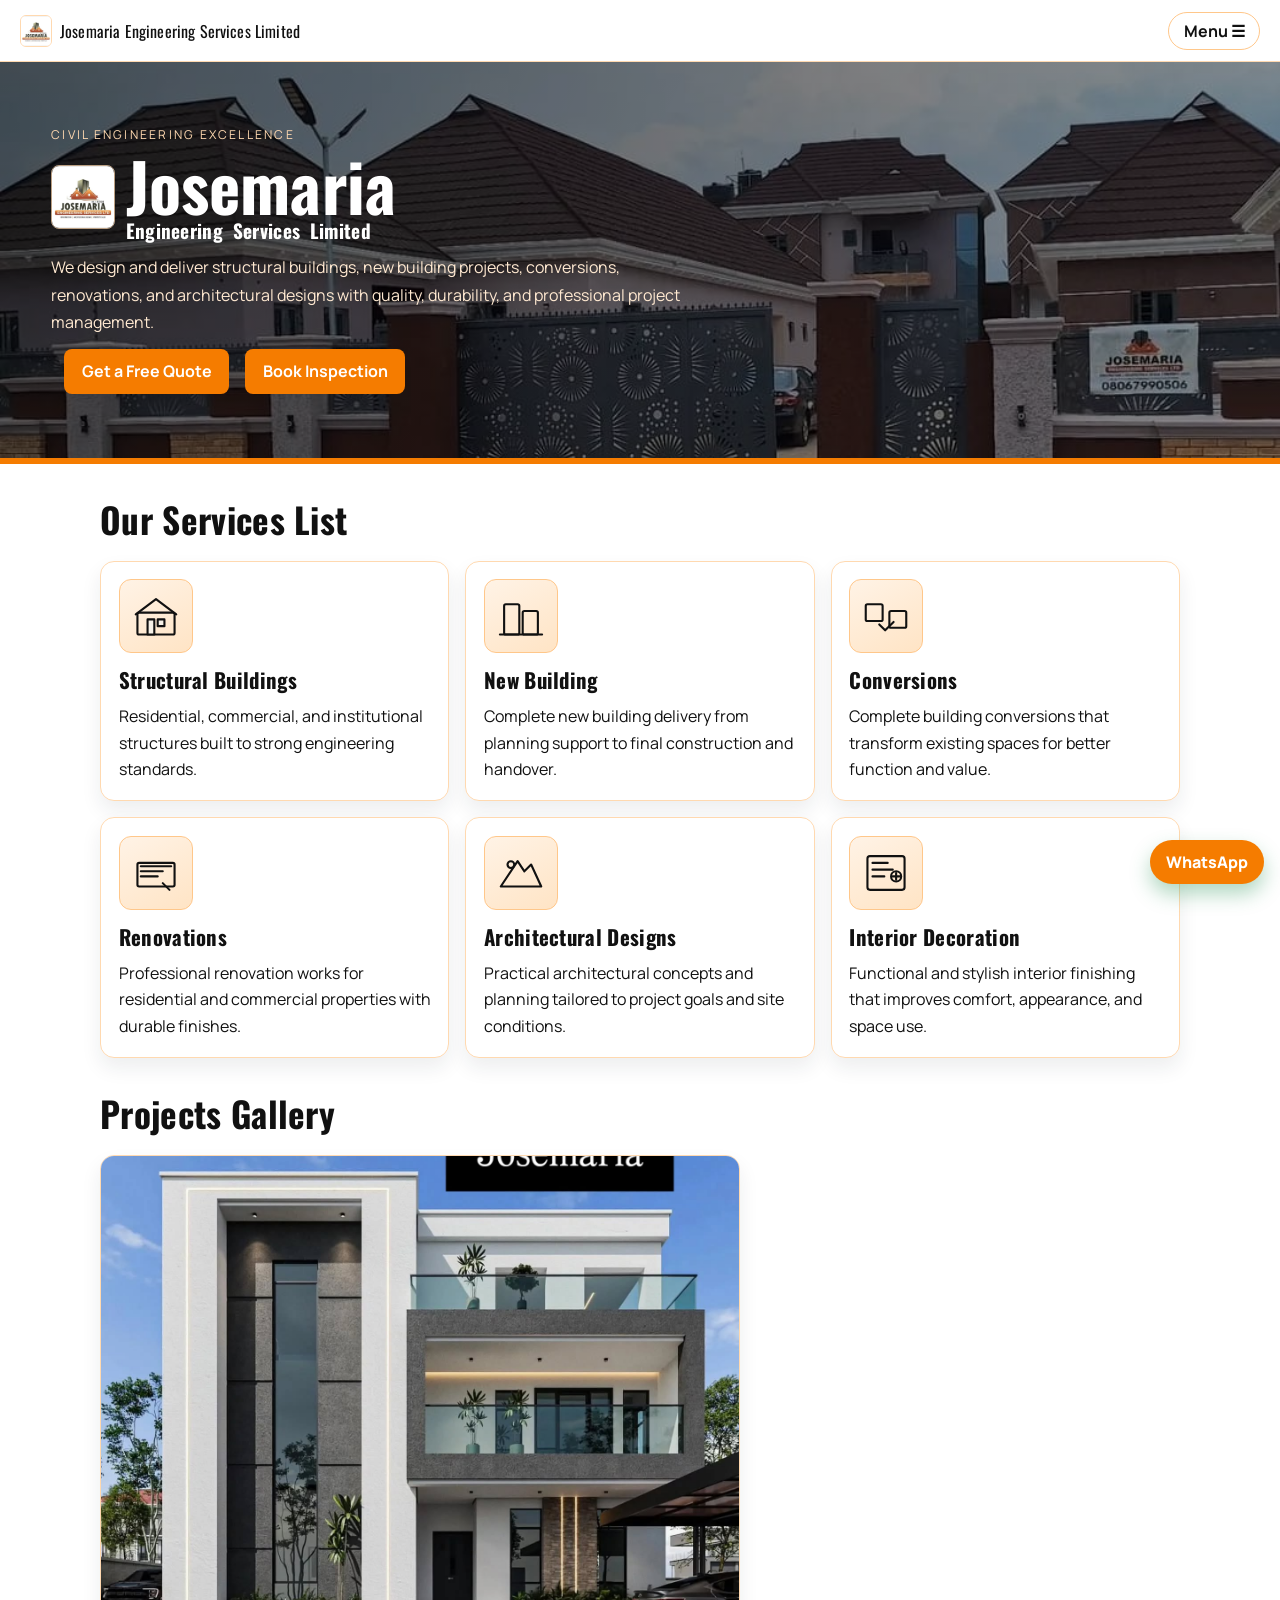
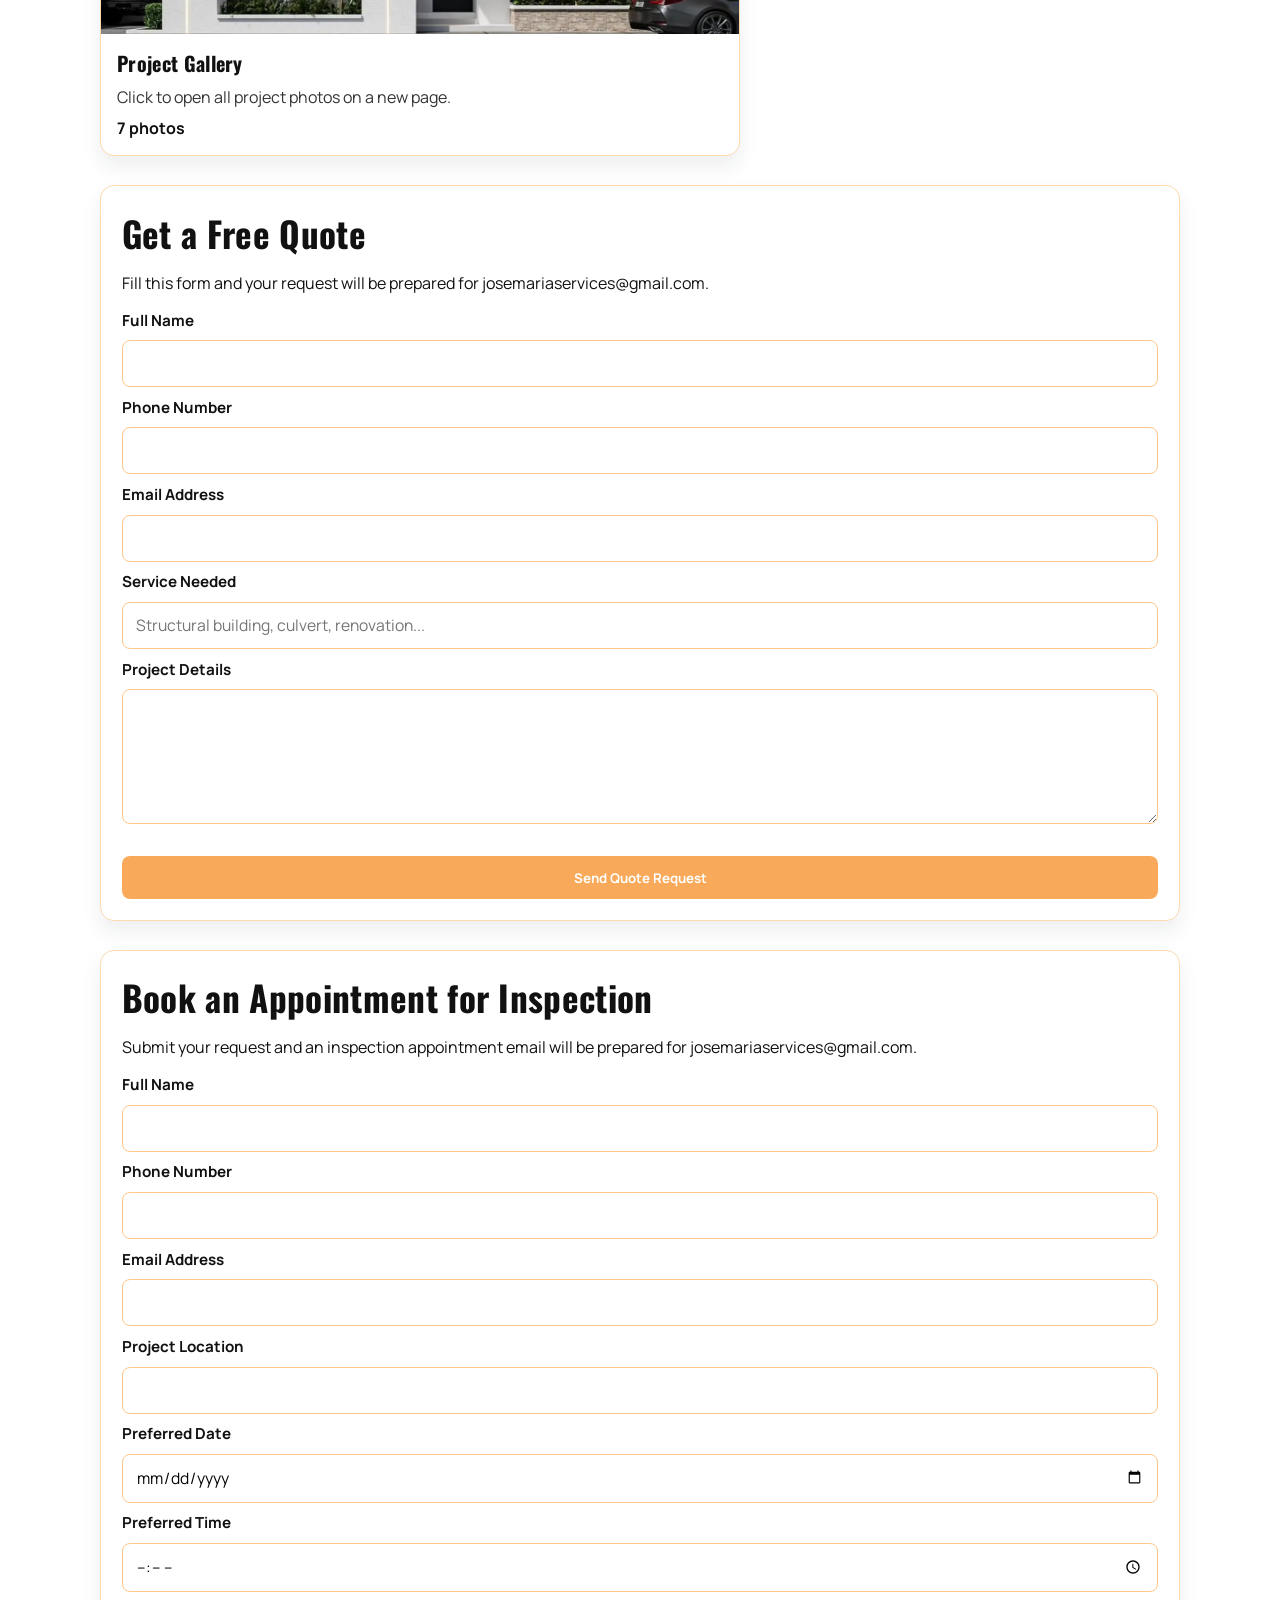
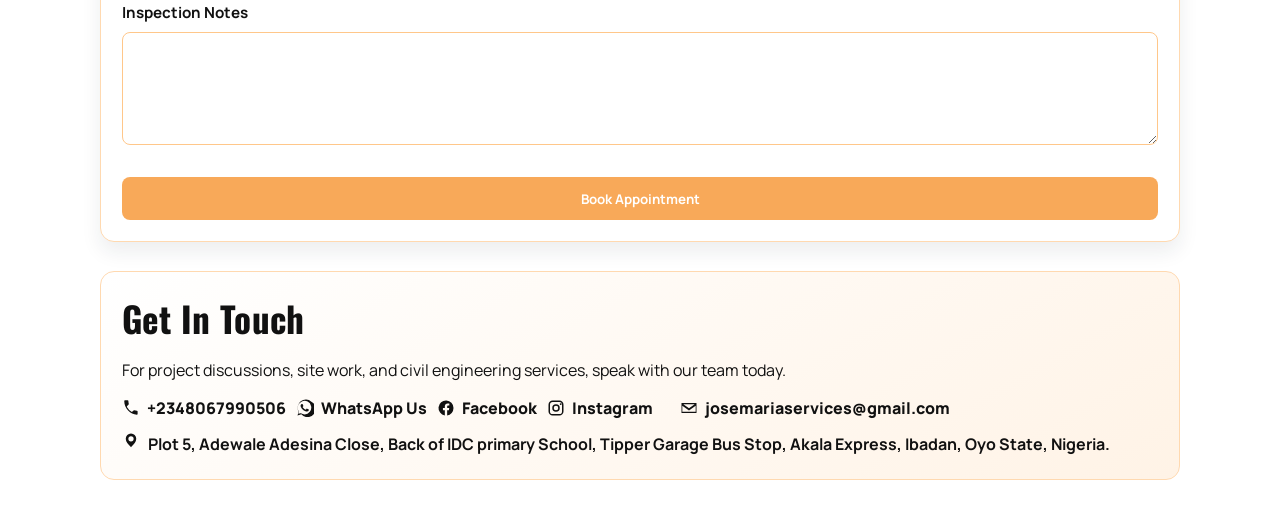
==== commit aa0a3c63: "Add contact address and allow custom port" ====
--- a/index.html
+++ b/index.html
@@ -244,6 +244,15 @@
             josemariaservices@gmail.com
           </a>
         </div>
+        <div class="contact-address">
+          <svg class="contact-option-icon" viewBox="0 0 24 24" aria-hidden="true">
+            <path d="M12 2a7 7 0 0 1 7 7c0 4.1-3.3 7.3-6.2 10.4l-.8.9-.8-.9C8.3 16.3 5 13.1 5 9a7 7 0 0 1 7-7zm0 3.5a3.5 3.5 0 1 0 0 7 3.5 3.5 0 0 0 0-7z"></path>
+          </svg>
+          <address>
+            Plot 5, Adewale Adesina Close, Back of IDC primary School, Tipper Garage Bus Stop, Akala Express,
+            Ibadan, Oyo State, Nigeria.
+          </address>
+        </div>
       </section>
     </main>
 
--- a/styles.css
+++ b/styles.css
@@ -789,6 +789,20 @@
   flex-wrap: nowrap;
 }
 
+.contact-address {
+  margin-top: 0.85rem;
+  display: flex;
+  gap: 0.5rem;
+  align-items: flex-start;
+  font-weight: 700;
+}
+
+.contact-address address {
+  margin: 0;
+  font-style: normal;
+  line-height: 1.6;
+}
+
 .whatsapp-float {
   position: fixed;
   right: 1rem;
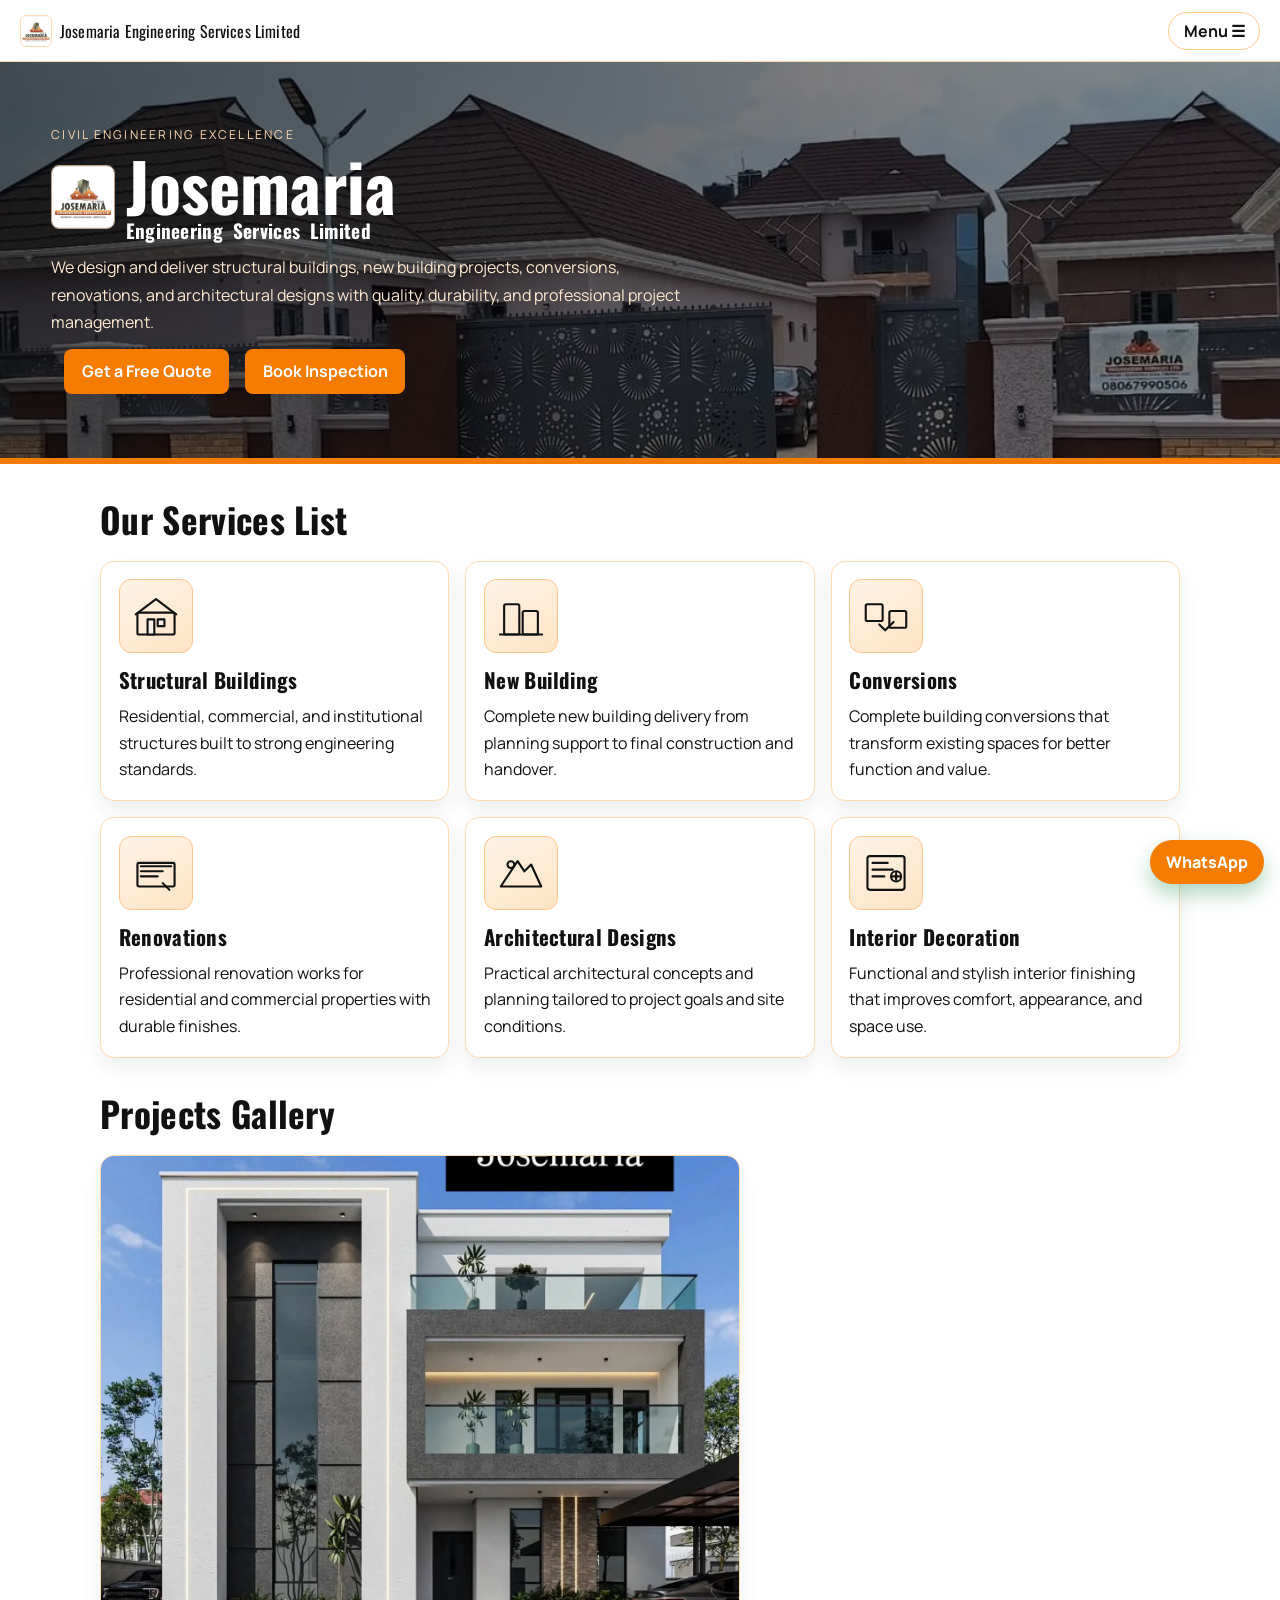
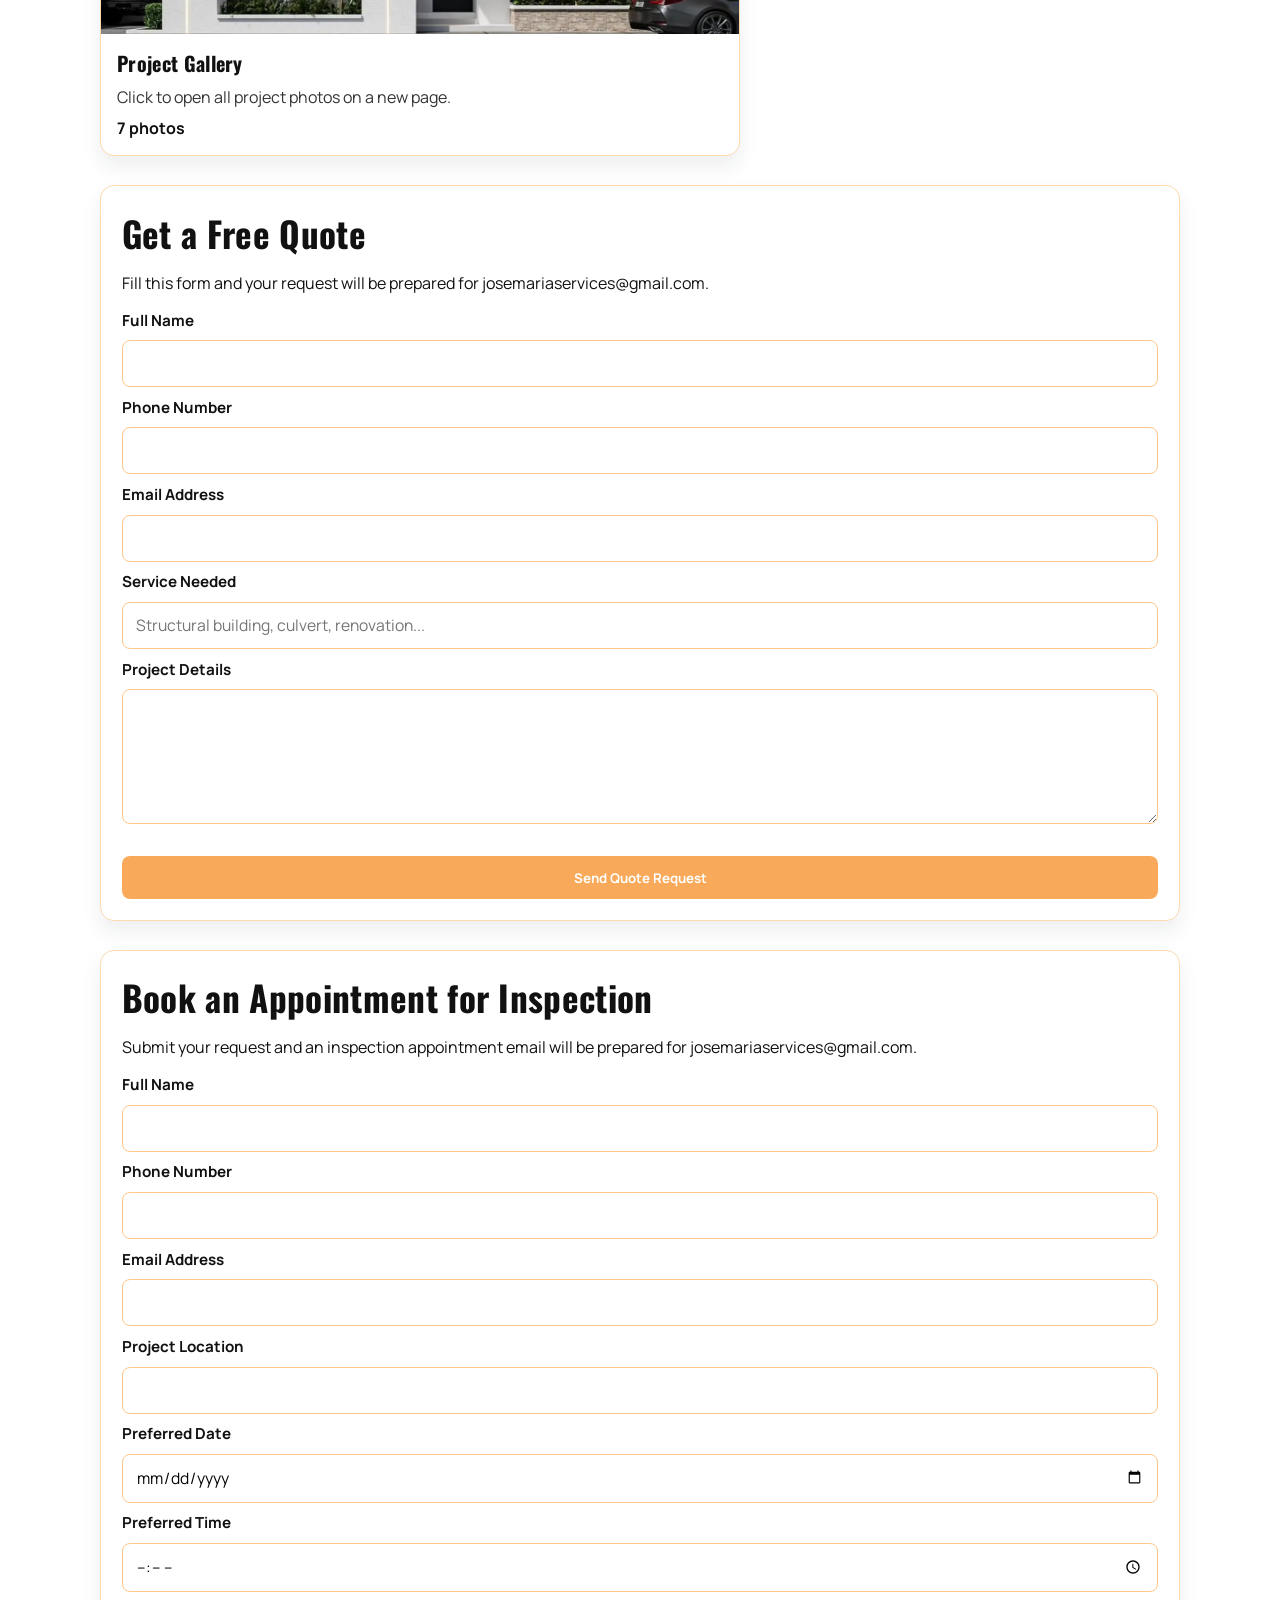
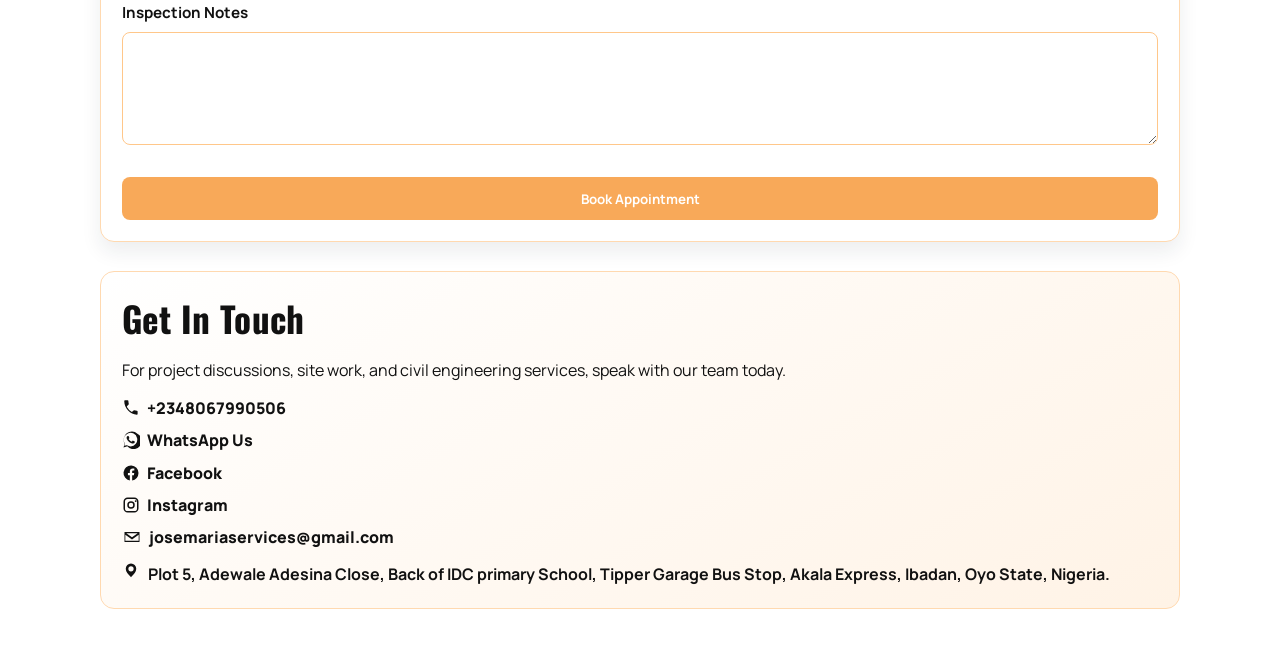
==== commit b94ff05b: "Add contact page and column layout" ====
--- a/index.html
+++ b/index.html
@@ -28,7 +28,7 @@
               <a href="services.html">Services</a>
               <a href="career.html">Career</a>
               <a href="about.html">About Us</a>
-              <a href="index.html#contact-title">Contact</a>
+              <a href="contact.html">Contact</a>
             </div>
           </details>
         </div>
@@ -212,7 +212,7 @@
       <section class="contact" aria-labelledby="contact-title">
         <h2 id="contact-title">Get In Touch</h2>
         <p>For project discussions, site work, and civil engineering services, speak with our team today.</p>
-        <div class="contact-options straight-line">
+        <div class="contact-options contact-options-column">
           <a class="contact-option-link" href="tel:+2348067990506">
             <svg class="contact-option-icon" viewBox="0 0 24 24" aria-hidden="true">
               <path d="M6.6 10.8a15.2 15.2 0 0 0 6.6 6.6l2.2-2.2a1 1 0 0 1 1-.24c1.08.36 2.22.54 3.42.54a1 1 0 0 1 1 1V20a1 1 0 0 1-1 1C11.3 21 3 12.7 3 2.8a1 1 0 0 1 1-1h3.5a1 1 0 0 1 1 1c0 1.2.18 2.34.54 3.42a1 1 0 0 1-.24 1l-2.2 2.58z"></path>
--- a/styles.css
+++ b/styles.css
@@ -744,13 +744,12 @@
 }
 
 .email-link {
-  margin-left: 1rem;
   color: #111111;
   font-weight: 800;
   text-decoration: none;
   display: inline-flex;
   align-items: center;
-  gap: 0.35rem;
+  gap: 0.42rem;
 }
 
 .email-link:hover,
@@ -786,6 +785,12 @@
 }
 
 .contact-options.straight-line {
+  flex-wrap: nowrap;
+}
+
+.contact-options-column {
+  flex-direction: column;
+  align-items: flex-start;
   flex-wrap: nowrap;
 }
 
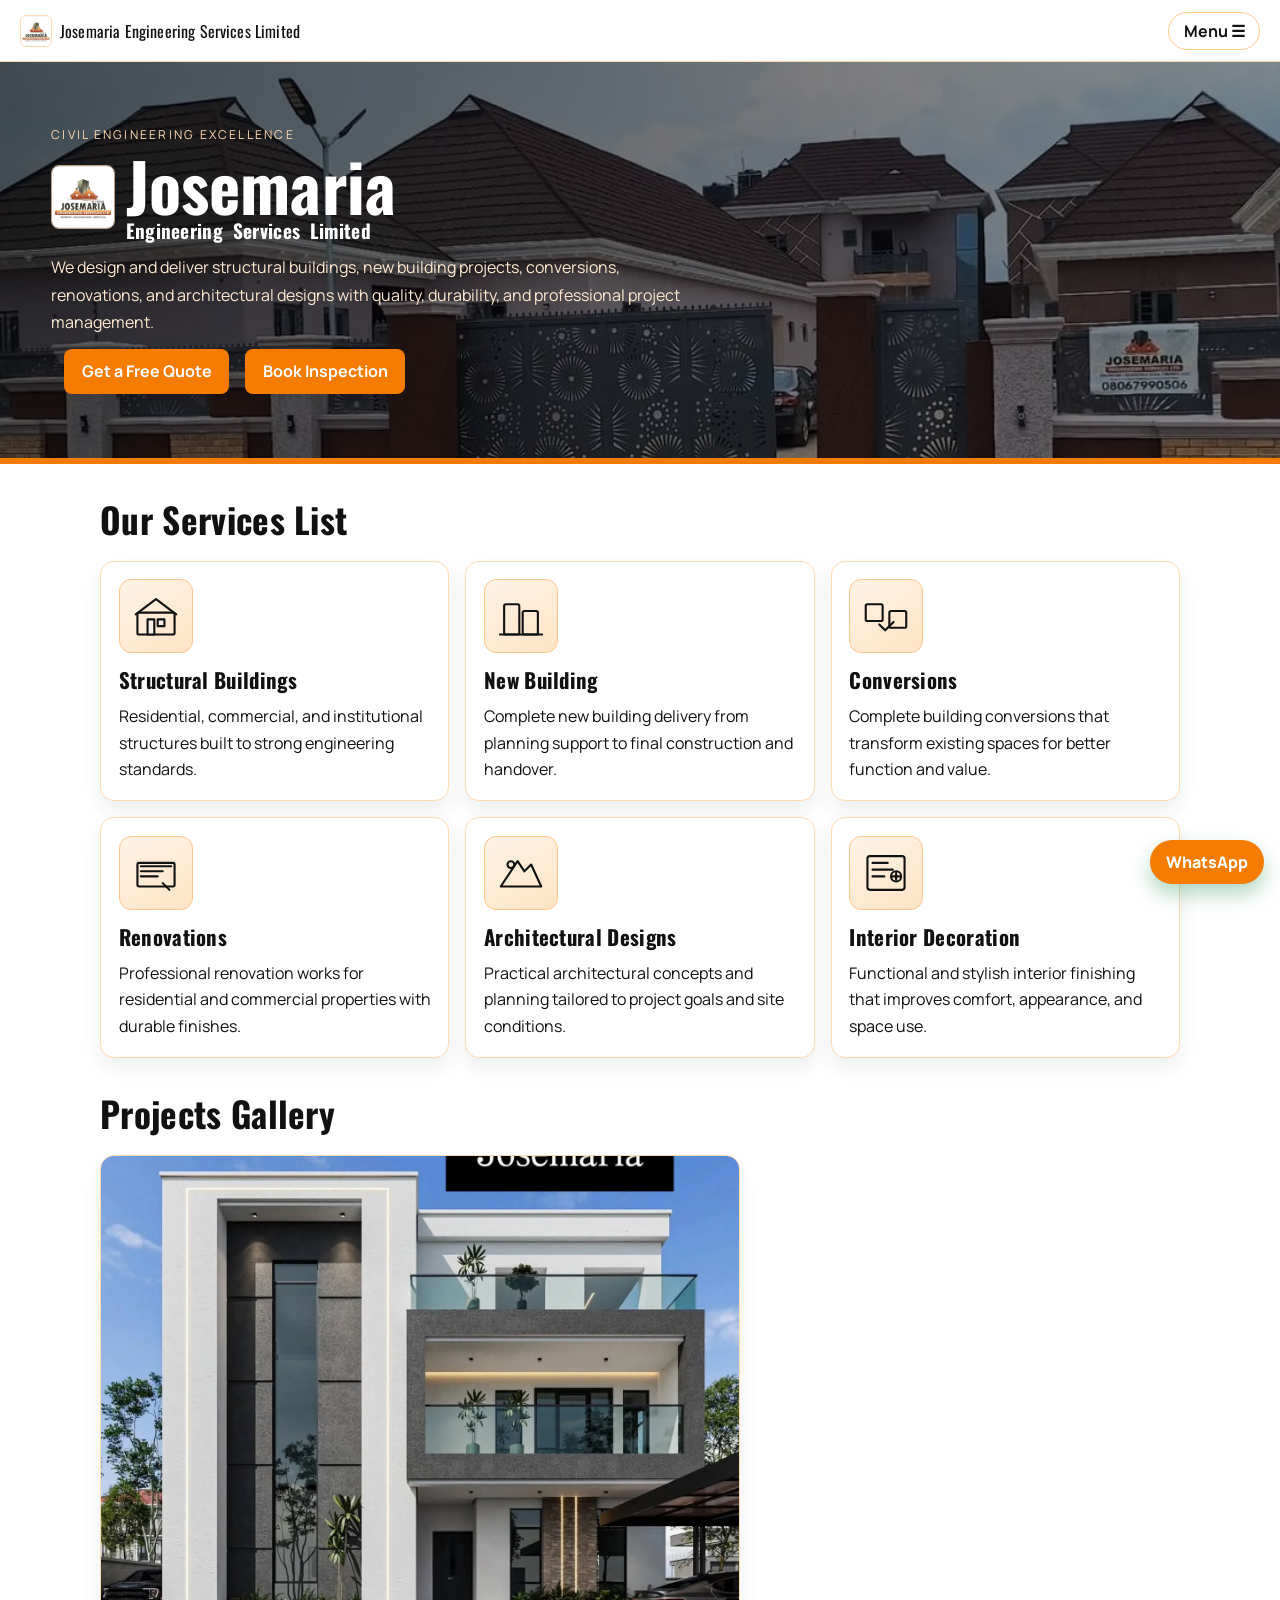
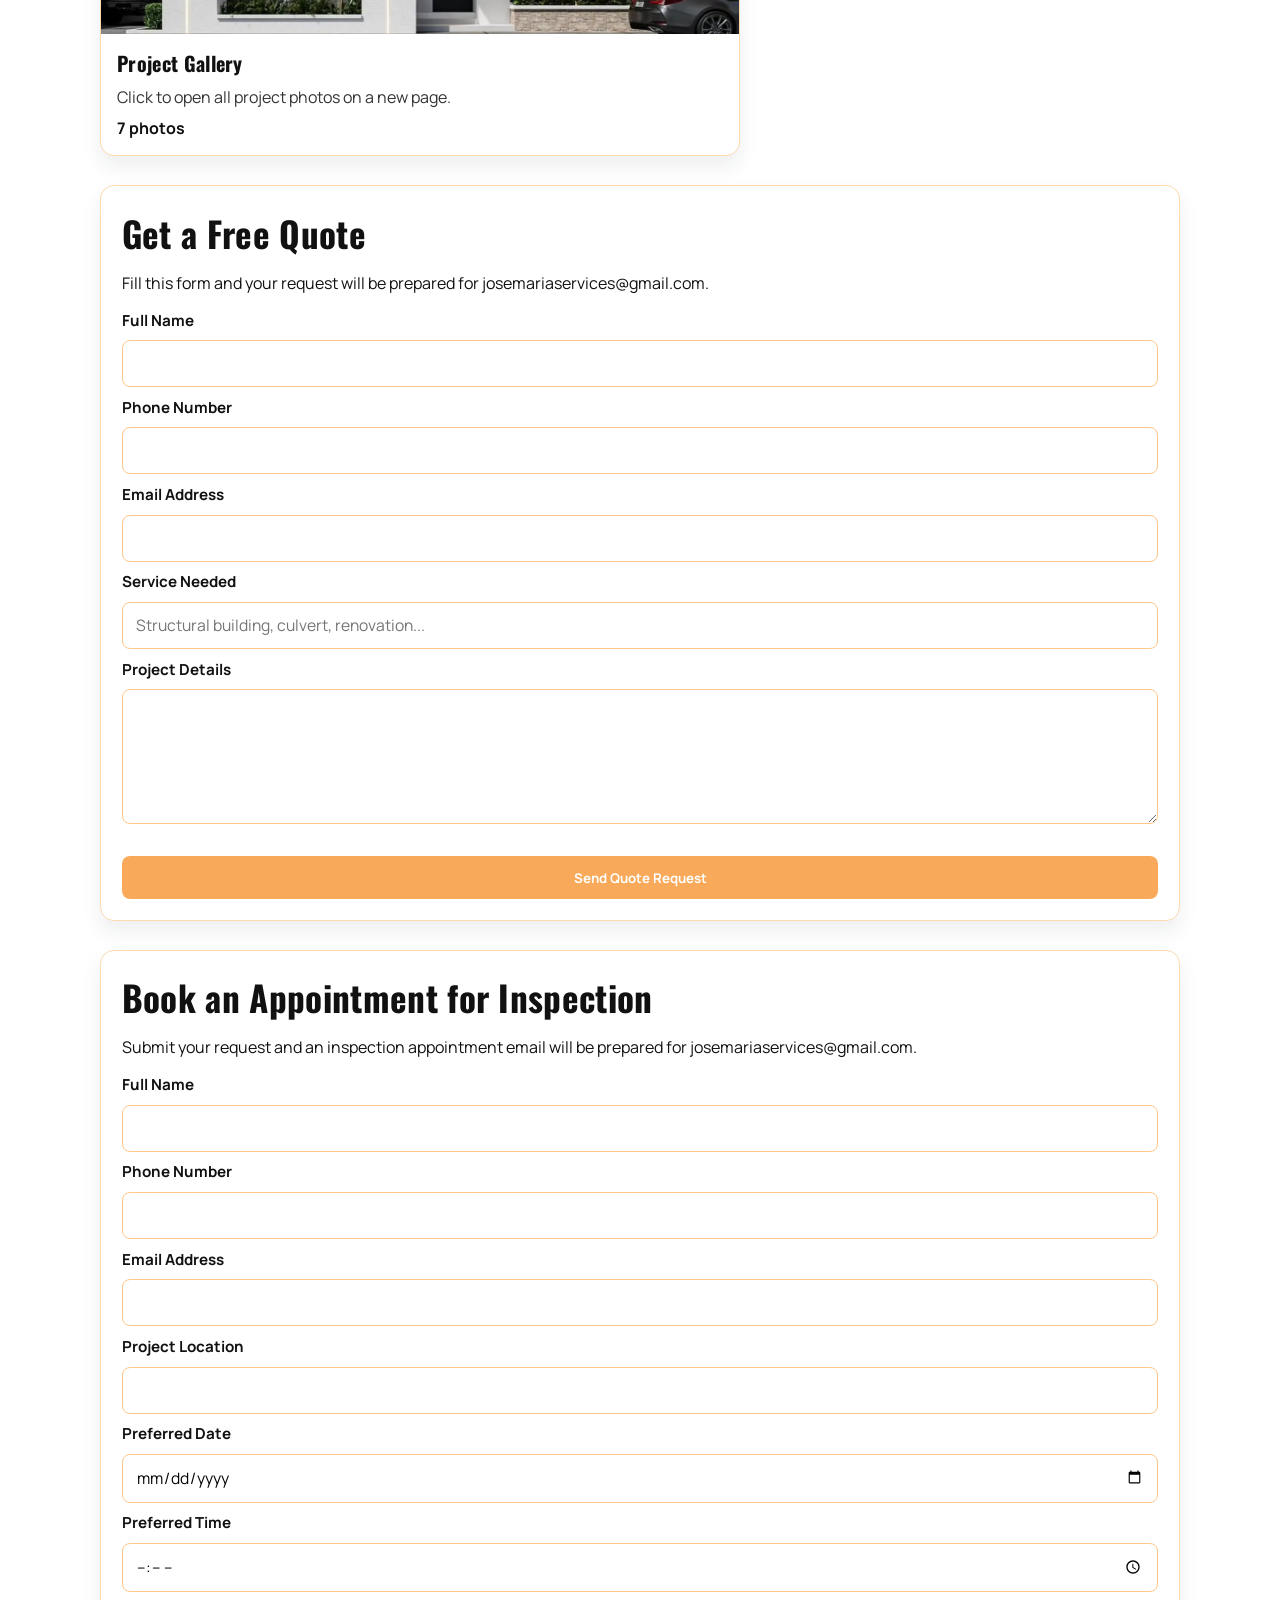
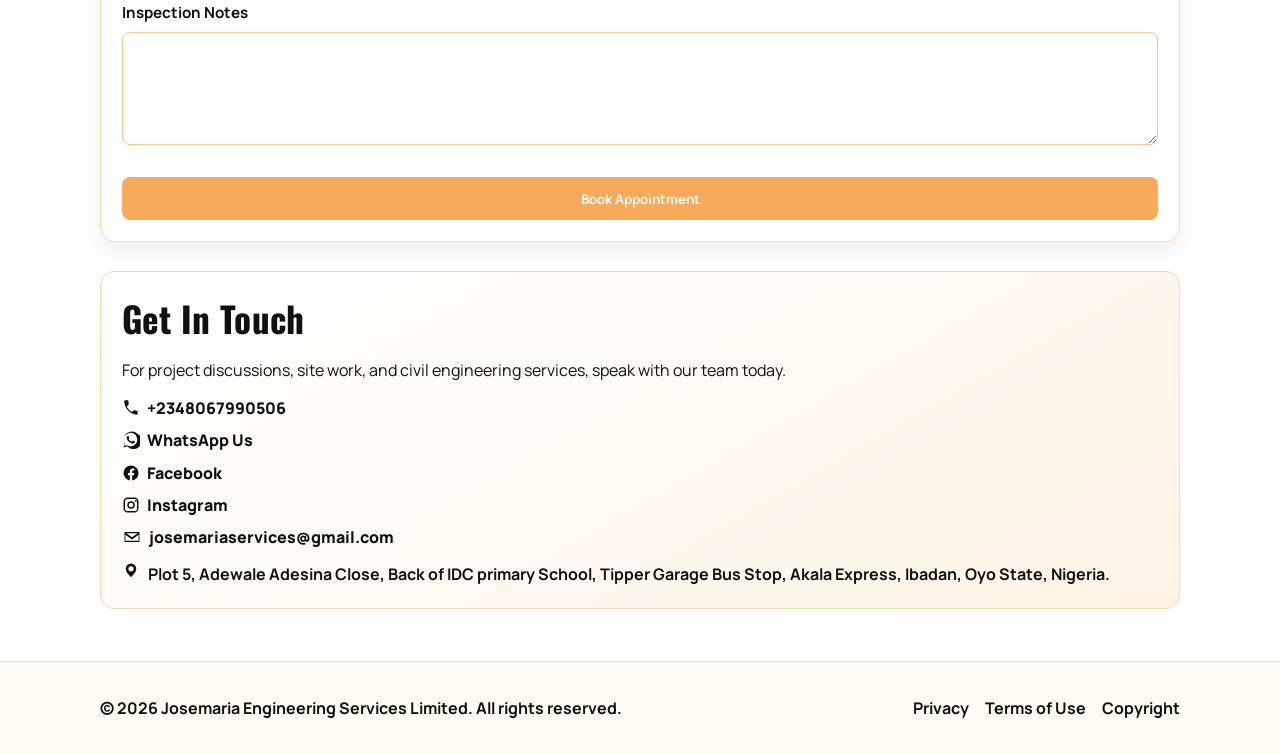
==== commit 9bc403d7: "Add legal pages and footer links" ====
--- a/index.html
+++ b/index.html
@@ -258,6 +258,21 @@
 
     <a class="whatsapp-float" href="https://wa.me/2348067990506" target="_blank" rel="noreferrer" aria-label="Chat on WhatsApp">WhatsApp</a>
 
+    <footer class="site-footer">
+      <div class="footer-inner">
+        <p>&copy; <span id="footer-year"></span> Josemaria Engineering Services Limited. All rights reserved.</p>
+        <nav class="footer-links" aria-label="Legal">
+          <a href="privacy.html">Privacy</a>
+          <a href="terms.html">Terms of Use</a>
+          <a href="copyright.html">Copyright</a>
+        </nav>
+      </div>
+    </footer>
+
+    <script>
+      document.getElementById("footer-year").textContent = new Date().getFullYear();
+    </script>
+
     <script>
       const galleryCover = document.getElementById("gallery-cover");
       const galleryCoverImage = document.getElementById("gallery-cover-image");
--- a/styles.css
+++ b/styles.css
@@ -829,6 +829,41 @@
   background: #d86800;
 }
 
+.site-footer {
+  margin-top: 2.5rem;
+  border-top: 1px solid #ffd9b0;
+  background: #fffaf2;
+}
+
+.footer-inner {
+  width: min(1080px, calc(100% - 2rem));
+  margin: 0 auto;
+  padding: 1.2rem 0;
+  display: flex;
+  flex-wrap: wrap;
+  gap: 0.75rem;
+  align-items: center;
+  justify-content: space-between;
+  font-weight: 700;
+}
+
+.footer-links {
+  display: inline-flex;
+  gap: 1rem;
+  flex-wrap: wrap;
+}
+
+.footer-links a {
+  color: #111111;
+  text-decoration: none;
+}
+
+.footer-links a:hover,
+.footer-links a:focus-visible {
+  text-decoration: underline;
+  color: #d86800;
+}
+
 @keyframes rise {
   from {
     opacity: 0;
@@ -903,4 +938,8 @@
     margin-left: 0;
     margin-top: 0.65rem;
   }
-}
+
+  .footer-inner {
+    width: min(1080px, calc(100% - 1.2rem));
+  }
+}
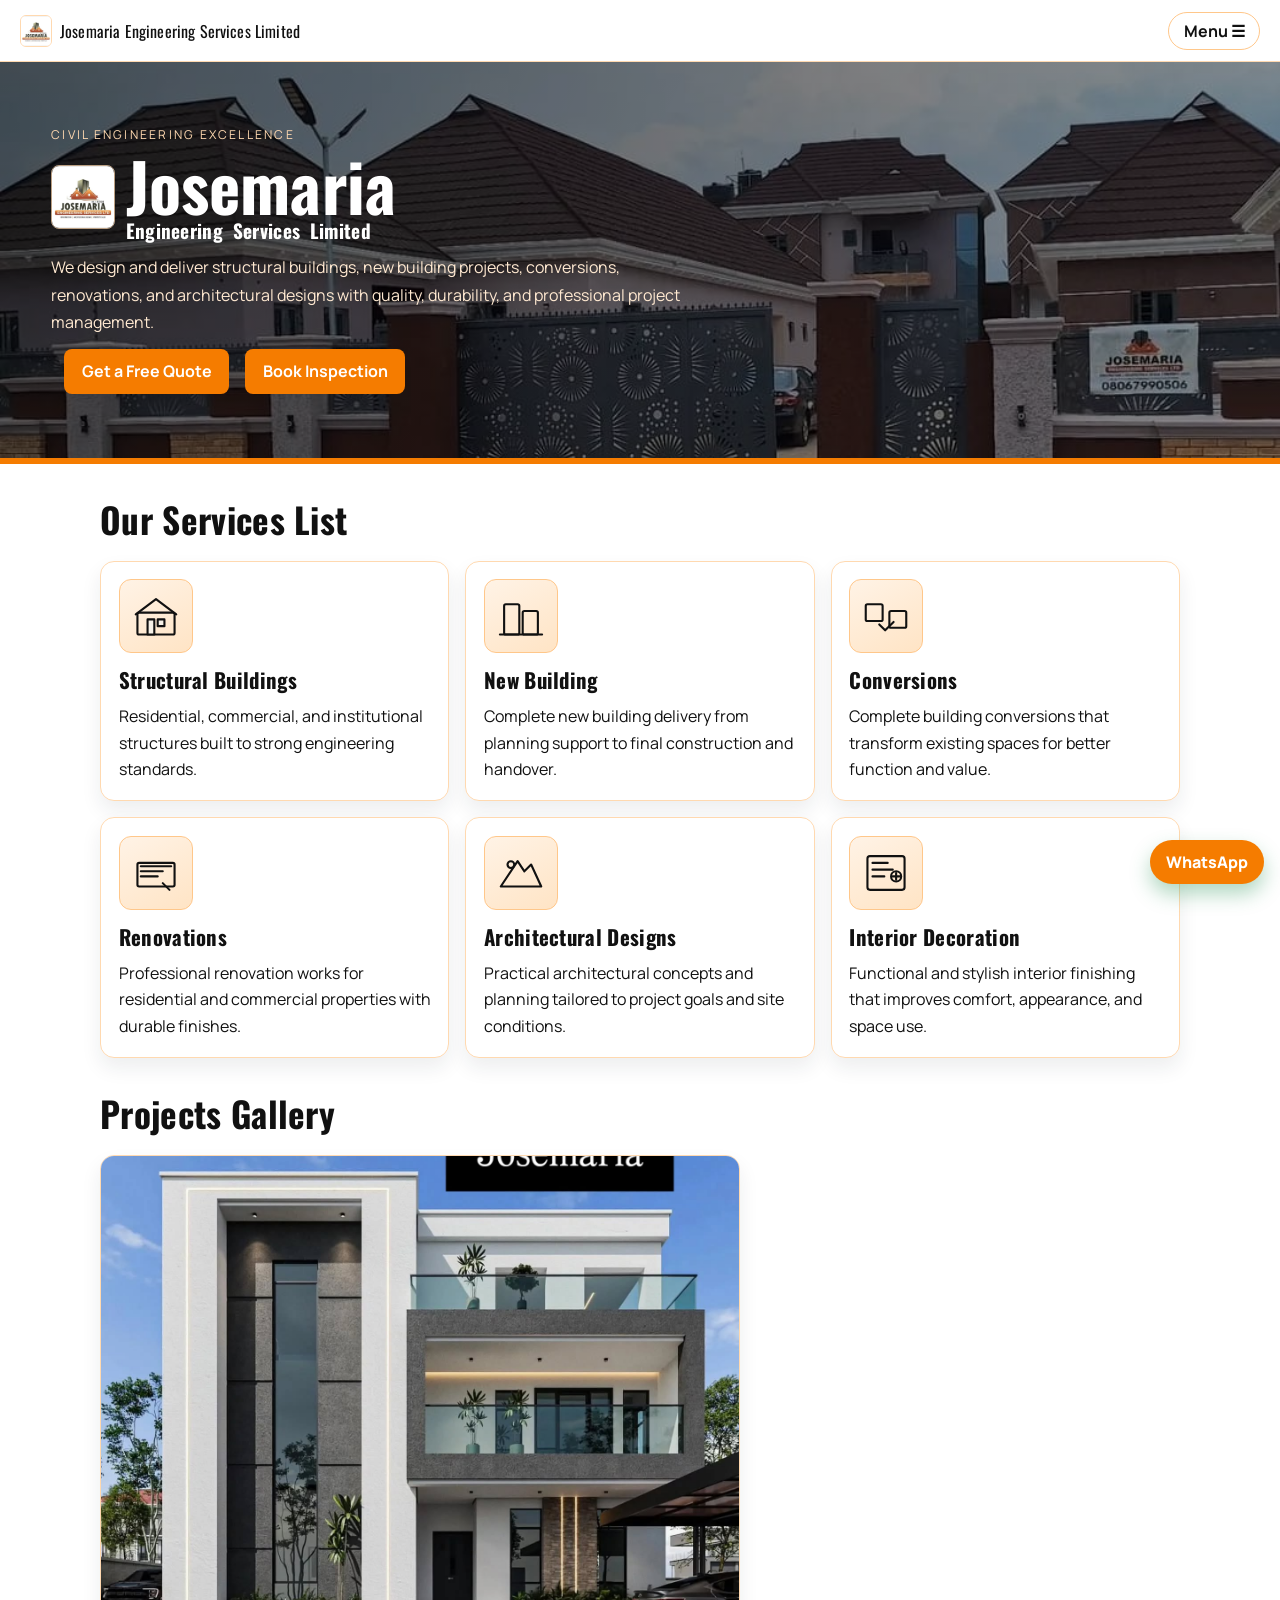
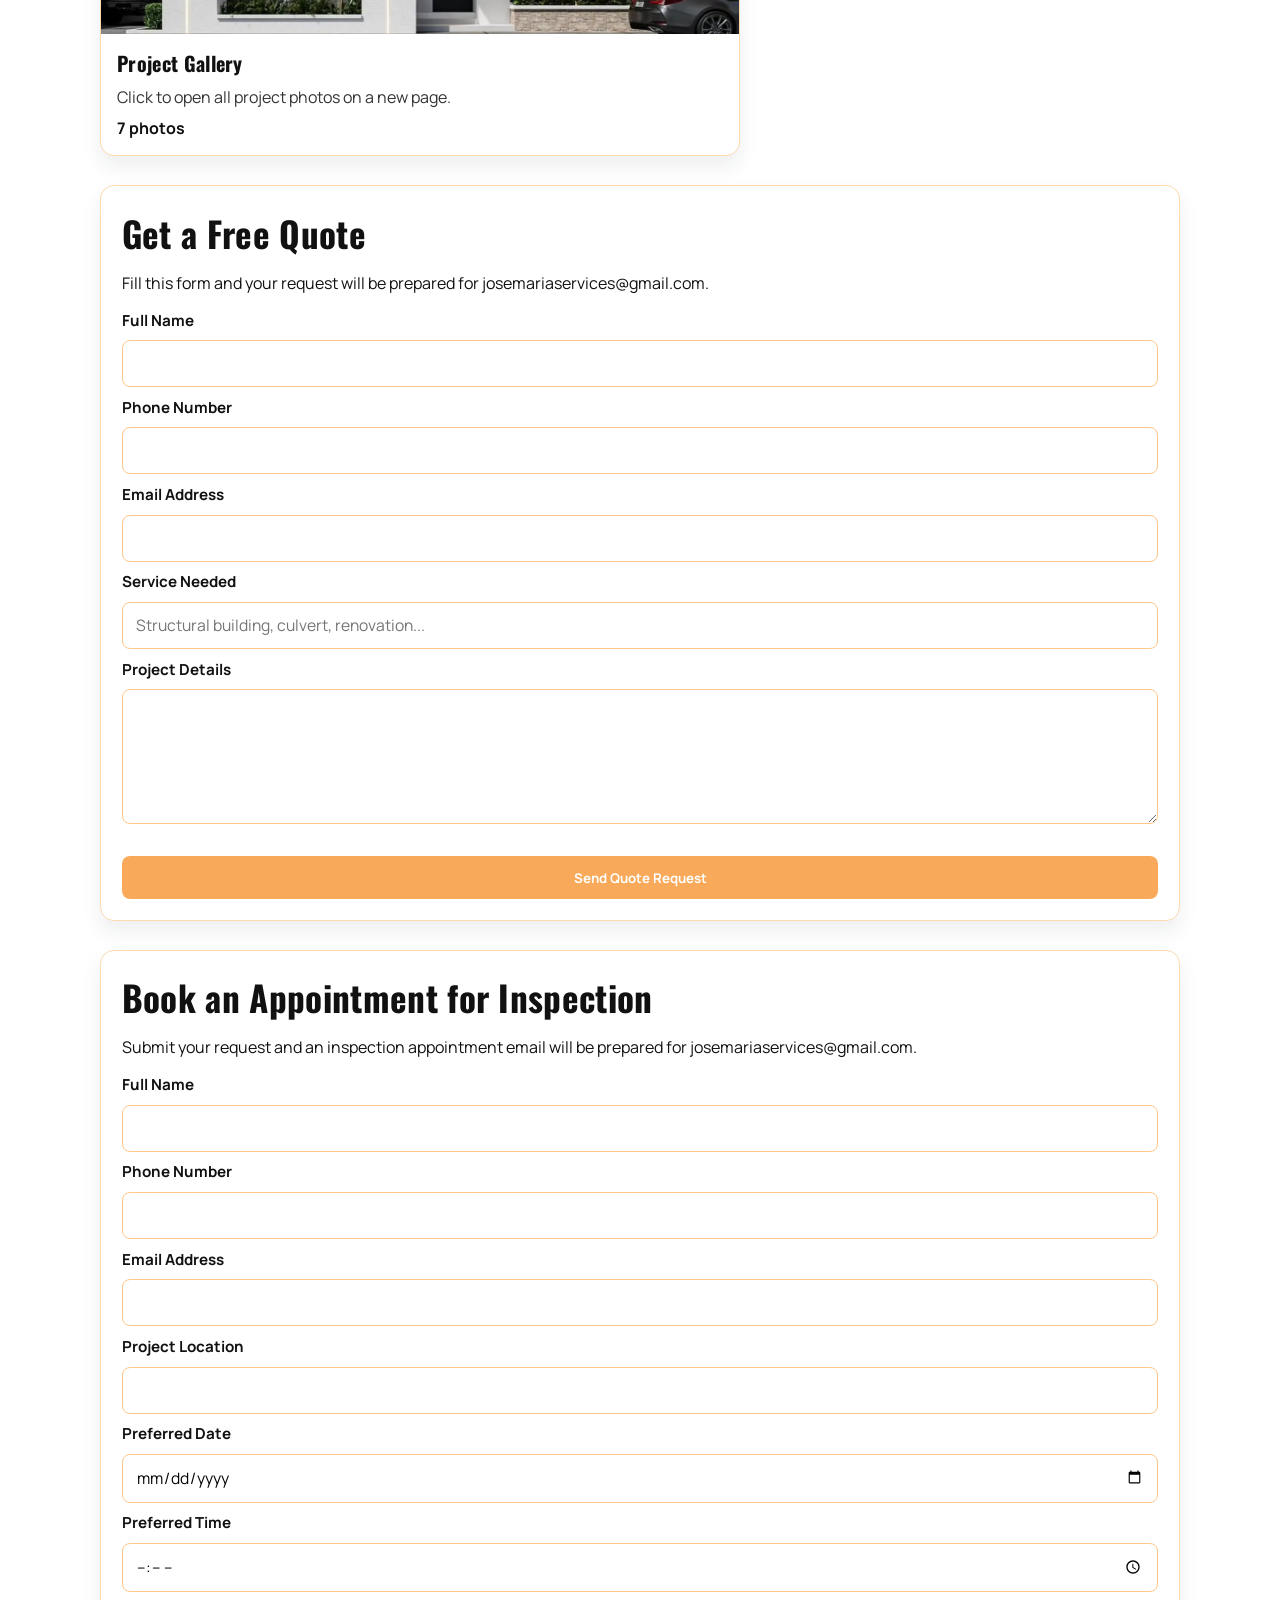
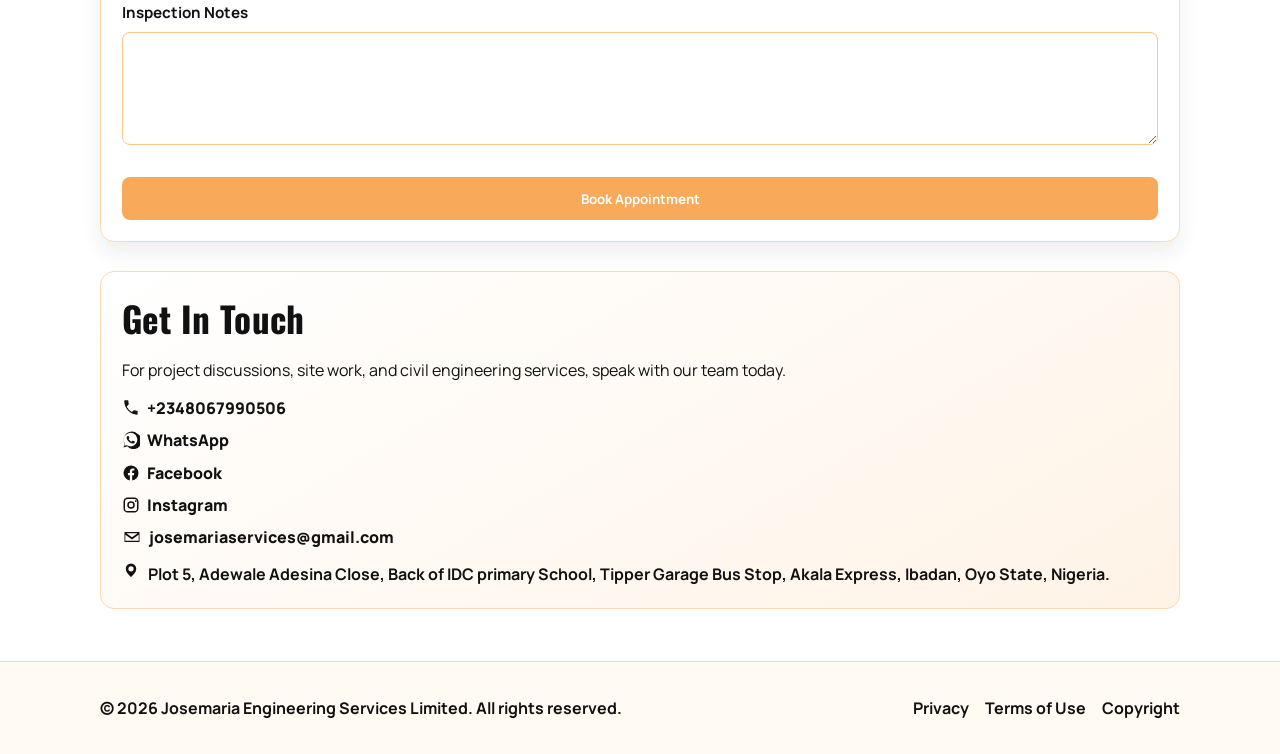
==== commit 6794ca49: "Add SEO tags and tweak WhatsApp labels" ====
--- a/index.html
+++ b/index.html
@@ -8,6 +8,24 @@
       name="description"
       content="Josemaria Engineering Services Limited delivers structural buildings, new building projects, conversions, renovations, and architectural designs."
     />
+    <link rel="canonical" href="https://oluwasolaoloruntobi-beep.github.io/my-first-app/index.html" />
+    <meta property="og:site_name" content="Josemaria Engineering Services Limited" />
+    <meta property="og:title" content="Josemaria Engineering Services Limited" />
+    <meta
+      property="og:description"
+      content="Josemaria Engineering Services Limited delivers structural buildings, new building projects, conversions, renovations, and architectural designs."
+    />
+    <meta property="og:type" content="website" />
+    <meta property="og:url" content="https://oluwasolaoloruntobi-beep.github.io/my-first-app/index.html" />
+    <meta property="og:image" content="https://oluwasolaoloruntobi-beep.github.io/my-first-app/header.png" />
+    <meta property="og:image:alt" content="Josemaria Engineering Services Limited project showcase" />
+    <meta name="twitter:card" content="summary_large_image" />
+    <meta name="twitter:title" content="Josemaria Engineering Services Limited" />
+    <meta
+      name="twitter:description"
+      content="Josemaria Engineering Services Limited delivers structural buildings, new building projects, conversions, renovations, and architectural designs."
+    />
+    <meta name="twitter:image" content="https://oluwasolaoloruntobi-beep.github.io/my-first-app/header.png" />
     <link rel="preconnect" href="https://fonts.googleapis.com" />
     <link rel="preconnect" href="https://fonts.gstatic.com" crossorigin />
     <link
@@ -223,7 +241,7 @@
             <svg class="contact-option-icon" viewBox="0 0 24 24" aria-hidden="true">
               <path d="M20.5 3.5A11 11 0 0 0 3.56 17.06L2 22l5.06-1.52A11 11 0 1 0 20.5 3.5zm-8.95 17c-1.76 0-3.49-.47-5-1.36l-.36-.21-3 .9.9-2.93-.23-.38a9.01 9.01 0 1 1 7.69 3.98zm4.93-6.74c-.27-.14-1.57-.77-1.81-.86-.24-.09-.42-.14-.6.14s-.69.86-.85 1.04c-.16.18-.32.2-.6.07-.27-.14-1.13-.42-2.15-1.35-.8-.71-1.34-1.6-1.5-1.87-.16-.27-.02-.42.12-.56.13-.13.27-.32.4-.47.14-.16.18-.27.27-.45.09-.18.05-.34-.02-.47-.07-.14-.6-1.45-.83-1.98-.22-.54-.45-.46-.6-.47h-.51c-.18 0-.47.07-.72.34-.24.27-.95.93-.95 2.26s.98 2.62 1.11 2.81c.14.18 1.9 2.9 4.62 4.06.65.28 1.16.45 1.56.57.66.21 1.25.18 1.72.11.52-.08 1.57-.64 1.79-1.26.22-.63.22-1.16.16-1.27-.07-.11-.24-.18-.51-.32z"></path>
             </svg>
-            WhatsApp Us
+            WhatsApp
           </a>
           <a class="contact-option-link" href="https://www.facebook.com/josemariaservices" target="_blank" rel="noreferrer">
             <svg class="contact-option-icon" viewBox="0 0 24 24" aria-hidden="true">
--- a/styles.css
+++ b/styles.css
@@ -14,11 +14,31 @@
   box-sizing: border-box;
 }
 
+img,
+video {
+  max-width: 100%;
+  height: auto;
+}
+
+a:focus-visible,
+button:focus-visible,
+input:focus-visible,
+textarea:focus-visible,
+summary:focus-visible,
+select:focus-visible {
+  outline: 3px solid rgba(245, 124, 0, 0.65);
+  outline-offset: 2px;
+}
+
 body {
   margin: 0;
   font-family: "Manrope", sans-serif;
   color: var(--text);
   background: #ffffff;
+}
+
+.legal-page {
+  background: linear-gradient(150deg, #ffffff, #fff3e6);
 }
 
 .site-nav {
@@ -875,6 +895,17 @@
   }
 }
 
+@media (prefers-reduced-motion: reduce) {
+  *,
+  *::before,
+  *::after {
+    animation-duration: 0.01ms !important;
+    animation-iteration-count: 1 !important;
+    transition-duration: 0.01ms !important;
+    scroll-behavior: auto !important;
+  }
+}
+
 @media (max-width: 900px) {
   .grid {
     grid-template-columns: 1fr 1fr;
@@ -883,6 +914,18 @@
   .gallery-grid {
     grid-template-columns: 1fr;
   }
+
+  .hero-company {
+    flex-wrap: wrap;
+  }
+
+  .hero-company-text {
+    min-width: 0;
+  }
+
+  .hero-company-sub {
+    flex-wrap: wrap;
+  }
 }
 
 @media (max-width: 640px) {
@@ -911,16 +954,34 @@
     width: min(1080px, calc(100% - 1.2rem));
   }
 
+  .hero {
+    padding: 2rem 1rem;
+  }
+
+  .hero-company {
+    align-items: flex-start;
+  }
+
+  .hero-company-text {
+    min-width: 0;
+  }
+
+  .hero-company-sub {
+    flex-wrap: wrap;
+  }
+
   .whatsapp-hero {
     margin-left: 0;
   }
 
   .quote-hero {
     margin-left: 0;
+    display: block;
   }
 
   .appointment-hero {
     margin-left: 0;
+    display: block;
   }
 
   .about-hero {
@@ -941,5 +1002,17 @@
 
   .footer-inner {
     width: min(1080px, calc(100% - 1.2rem));
-  }
-}
+    flex-direction: column;
+    align-items: flex-start;
+  }
+
+  .contact-options-column .contact-option-link,
+  .contact-options-column .email-link {
+    width: 100%;
+  }
+
+  .contact-address {
+    flex-direction: column;
+    align-items: flex-start;
+  }
+}
